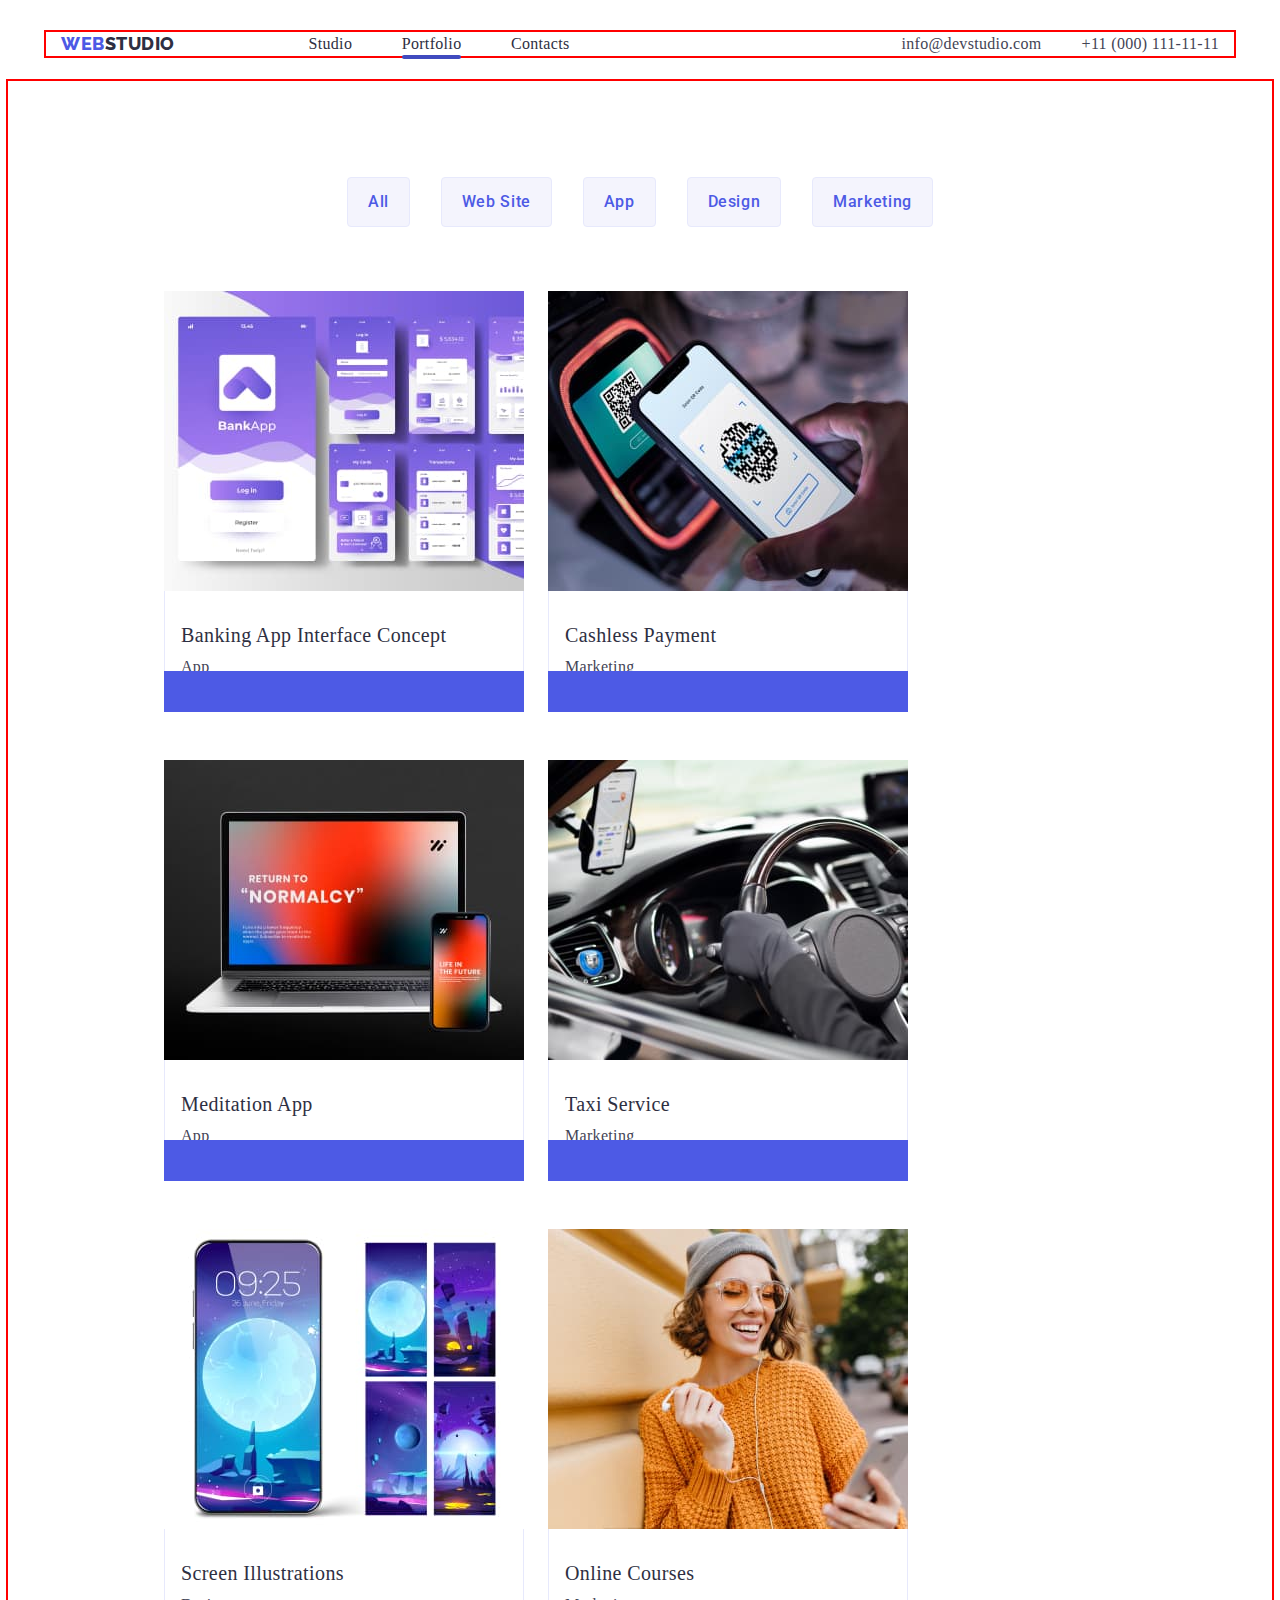
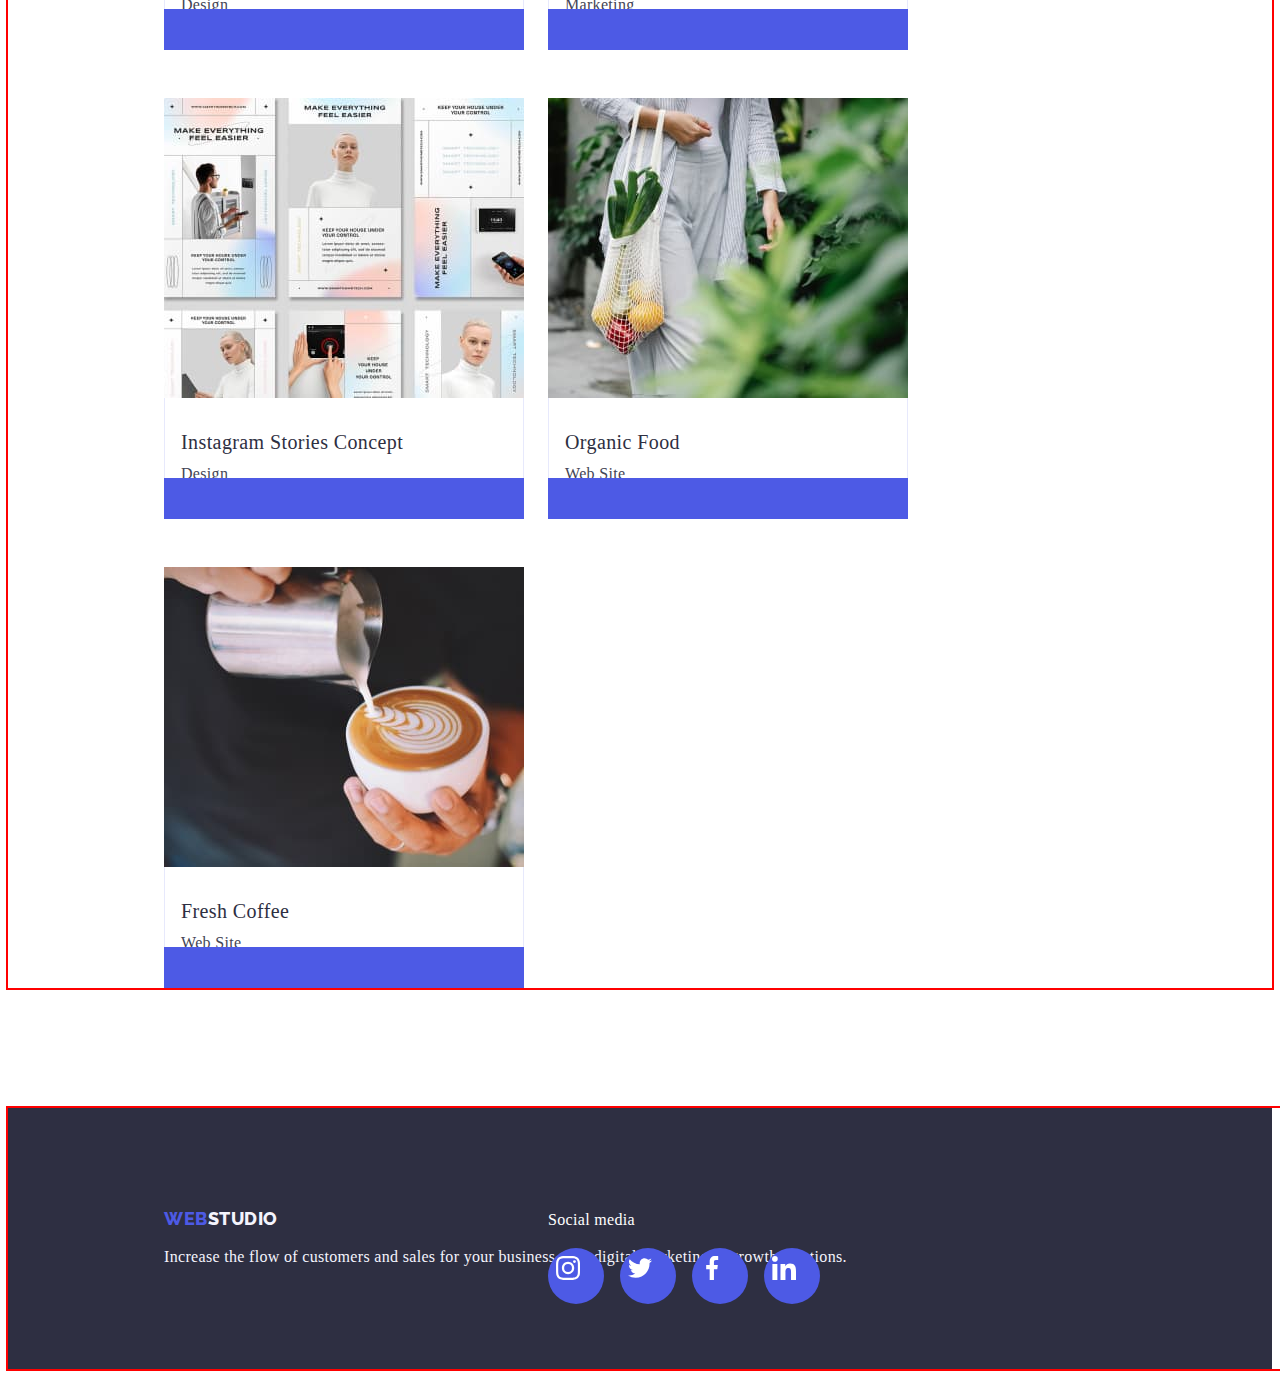
==== portfolio.html @ 7d109c3c "goit-markup-hw-04(1)" ====
<!DOCTYPE html>
<html lang="en">

<head>
    <meta charset="UTF-8">
    <meta http-equiv="X-UA-Compatible" content="IE=edge">
    <meta name="viewport" content="width=device-width, initial-scale=1.0">
    <link rel="stylesheet" href="https://cdnjs.cloudflare.com/ajax/libs/modern-normalize/2.0.0/modern-normalize.min.css"
        integrity="sha512-4xo8blKMVCiXpTaLzQSLSw3KFOVPWhm/TRtuPVc4WG6kUgjH6J03IBuG7JZPkcWMxJ5huwaBpOpnwYElP/m6wg=="
        crossorigin="anonymous" referrerpolicy="no-referrer" />
    <link rel="stylesheet" href="./css/styles.css">
    <link rel="preconnect" href="https://fonts.googleapis.com">
    <link rel="preconnect" href="https://fonts.gstatic.com" crossorigin>
    <link href="https://fonts.googleapis.com/css2?family=Raleway:wght@800&family=Roboto:wght@400;500;700&display=swap"
        rel="stylesheet">
    <title>WebStudio</title>
</head>

<body>
    <header class="header">
        <div class="container header-container">
            <nav class="header-navigation">
                <a href="./index.html" class="header-logo link">Web<span class="studio">Studio</span>
                </a>
                <ul class="header-list list">
                    <li><a href="./index.html" class="header-item link">Studio</a></li>
                    <li><a href="./portfolio.html" class="header-item link current">Portfolio</a></li>
                    <li><a href="" class="header-item link">Contacts</a></li>
                </ul>
            </nav>
            <address class="address">
                <ul class="address-list list">
                    <li><a href="mailto:info@devstudio.com" class="address-item link">info@devstudio.com</a></li>
                    <li><a href="tel:+110001111111" class="address-item link">+11 (000) 111-11-11</a> </li>
                </ul>
            </address>
        </div>

    </header>
    <main>
        <section class="menu">
            <div class="container">
                <h1 class="visually-hidden">Menu</h1>
                <ul class="menu-navigation-list  list">
                    <li class="menu-navigation-item"><button type="button" class="menu-navigation-btn">All</button></li>
                    <li class="menu-navigation-item"><button type="button" class="menu-navigation-btn">Web Site</button>
                    </li>
                    <li class="menu-navigation-item"><button type="button" class="menu-navigation-btn">App</button></li>
                    <li class="menu-navigation-item"><button type="button" class="menu-navigation-btn">Design</button>
                    </li>
                    <li class="menu-navigation-item"><button type="button"
                            class="menu-navigation-btn">Marketing</button>
                    </li>
                </ul>

                <ul class="menu-list list">
                    <li class="menu-item link"><a href="" class="link">

                            <img src="./images/img-5.jpg" alt="program-tabs" width="360">

                            <div class="menu-item-container">
                                <h2 class="menu-item-title">Banking App Interface Concept</h2>
                                <p class="menu-item-paragraph">App</p>
                                <div class="menu-cover-block">
                                    <p class="menu-cover-paragraph">Lorem ipsum dolor, sit amet consectetur adipisicing
                                        elit.
                                        Similique mollitia veniam
                                        recusandae ab voluptate sint distinctio hic vitae ipsum magni.</p>
                                </div>
                            </div>

                        </a>

                    </li>
                    <li class="menu-item link">
                        <a href="" class="link">
                            <img src="./images/img-6.jpg" alt="phone-reads-qr-code" width="360">
                            <div class="menu-item-container">
                                <h2 class="menu-item-title">Cashless Payment</h2>
                                <p class="menu-item-paragraph">Marketing</p>
                            </div>
                        </a>
                        <div class="menu-cover-block">
                            <p class="menu-cover-paragraph">14 Stylish and User-Friendly App Design Concepts · Task
                                Manager App · Calorie Tracker App · Exotic Fruit Ecommerce App ·
                                Cloud Storage App</p>
                        </div>
                    </li>
                    <li class="menu-item link"><a href="" class="link">
                            <img src="./images/img-7.jpg" alt="laptop-and-phone" width="360">
                            <div class="menu-item-container">
                                <h2 class="menu-item-title">Meditation App</h2>
                                <p class="menu-item-paragraph">App</p>
                            </div>
                        </a>
                        <div class="menu-cover-block">
                            <p class="menu-cover-paragraph">Lorem ipsum dolor, sit amet consectetur adipisicing elit.
                                Similique mollitia veniam
                                recusandae ab voluptate sint distinctio hic vitae ipsum magni.</p>
                        </div>
                    </li>
                    <li class="menu-item link"><a href="" class="link">
                            <img src="./images/img-8.jpg" alt="phone-in-car" width="360">
                            <div class="menu-item-container">
                                <h2 class="menu-item-title">Taxi Service</h2>
                                <p class="menu-item-paragraph">Marketing</p>
                            </div>
                        </a>
                        <div class="menu-cover-block">
                            <p class="menu-cover-paragraph">Lorem ipsum dolor, sit amet consectetur adipisicing elit.
                                Similique mollitia veniam
                                recusandae ab voluptate sint distinctio hic vitae ipsum magni.</p>
                        </div>
                    </li>
                    <li class="menu-item link"><a href="" class="link">
                            <img src="./images/img-9.jpg" alt="phone-screens" width="360">
                            <div class="menu-item-container">
                                <h2 class="menu-item-title">Screen Illustrations</h2>
                                <p class="menu-item-paragraph">Design</p>
                            </div>
                        </a>
                        <div class="menu-cover-block">
                            <p class="menu-cover-paragraph">Lorem ipsum dolor, sit amet consectetur adipisicing elit.
                                Similique mollitia veniam
                                recusandae ab voluptate sint distinctio hic vitae ipsum magni.</p>
                        </div>
                    </li>
                    <li class="menu-item link"><a href="" class="link">
                            <div class="menu-item-overflow">
                                <img src="./images/img-10.jpg" alt="girl-with-phone" width="360">
                                <div class="menu-cover-block">
                                    <p class="menu-cover-paragraph">Lorem ipsum dolor, sit amet consectetur adipisicing
                                        elit.
                                        Similique mollitia veniam
                                        recusandae ab voluptate sint distinctio hic vitae ipsum magni.</p>
                                </div>
                            </div>
                            <div class="menu-item-container">
                                <h2 class="menu-item-title">Online Courses</h2>
                                <p class="menu-item-paragraph">Marketing</p>
                            </div>
                        </a>

                    </li>
                    <li class="menu-item link"><a href="" class="link">
                            <img src="./images/img-11.jpg" alt="instruction-make-everything-feel-easier" width="360">
                            <div class="menu-item-container">
                                <h2 class="menu-item-title">Instagram Stories Concept</h2>
                                <p class="menu-item-paragraph">Design</p>
                            </div>
                        </a>
                        <div class="menu-cover-block">
                            <p class="menu-cover-paragraph">Lorem ipsum dolor, sit amet consectetur adipisicing elit.
                                Similique mollitia veniam
                                recusandae ab voluptate sint distinctio hic vitae ipsum magni.</p>
                        </div>
                    </li>
                    <li class="menu-item link"><a href="" class="link">
                            <img src="./images/img-12.jpg" alt="girl-carries-fruit-and-vegetables-in-a-bag" width="360">
                            <div class="menu-item-container">
                                <h2 class="menu-item-title">Organic Food</h2>
                                <p class="menu-item-paragraph">Web Site</p>
                            </div>
                        </a>
                        <div class="menu-cover-block">
                            <p class="menu-cover-paragraph">Lorem ipsum dolor, sit amet consectetur adipisicing elit.
                                Similique mollitia veniam
                                recusandae ab voluptate sint distinctio hic vitae ipsum magni.</p>
                        </div>
                    </li>
                    <li class="menu-item link"><a href="" class="link">
                            <img src="./images/img-13.jpg" alt="cooffy-with-latte-art" width="360">
                            <div class="menu-item-container">
                                <h2 class="menu-item-title">Fresh Coffee</h2>
                                <p class="menu-item-paragraph">Web Site</p>
                            </div>
                        </a>
                        <div class="menu-cover-block">
                            <p class="menu-cover-paragraph">Lorem ipsum dolor, sit amet consectetur adipisicing elit.
                                Similique mollitia veniam
                                recusandae ab voluptate sint distinctio hic vitae ipsum magni.</p>
                        </div>
                    </li>
                </ul>
            </div>
        </section>
    </main>
    <footer class="footer">
        <div class="container footer-container">
            <a href="./index.html" class="footer-logo link">Web<span class="studio">Studio</span></a>
            <p class=" footer-paragraph">Increase the flow of customers and sales for your business with digital
                marketing & growth solutions.</p>
            <div class="footer-item-container">
                <h3 class="social-media-title">Social media</h3>
                <ul class="footer-icon-container">
                    <li class="footer-soc-icon"><svg width="24" height="24">
                            <use href="./images/icons.svg#icon-instagram-1"></use>
                        </svg></li>
                    <li class="footer-soc-icon"><svg width="24" height="24">
                            <use href="./images/icons.svg#icon-twitter-1"></use>
                        </svg></li>
                    <li class="footer-soc-icon"><svg width="24" height="24">
                            <use href="./images/icons.svg#icon-facebook-1"></use>
                        </svg></li>
                    <li class="footer-soc-icon"><svg width="24" height="24">
                            <use href="./images/icons.svg#icon-linkedin-1"></use>
                        </svg>
                    <li>
                </ul>
            </div>
        </div>

    </footer>
</body>

</html>
---- css/styles.css ----
:root {
    --logo-web-color: #4D5AE5;
}

:root {
    --title-color: #2E2F42;
}

:root {
    --paragraph-color: #434455;
}

:root {
    --btn-color: #e7e9fc;
}

:root {
    --transition: 250ms cubic-bezier(0.4, 0, 0.2, 1);
}

- body {
    font-family: 'Roboto', sans-serif;
    font-size: 16px;
    background-color: #FFFFFF;
    color: var(--paragraph-color);
}

p,
h1,
h2,
h3,
h4,
h5,
h6 {
    margin-top: 0;
    margin-bottom: 0;
}

ul {
    list-style-type: none;
    margin-top: 0;
    margin-bottom: 0;
    padding-left: 0;
}

a {
    text-decoration: none;
}

img {
    display: block;
}

.container {
    width: 100%;
    max-width: 1440px;
    margin: 0 auto;
    outline: 2px solid red;
}

.header {
    padding-top: 24px;
    padding-bottom: 24px;
    border-bottom: 1px solid #e7e9fc
}

.header-container {
    display: flex;
    align-items: center;
    padding: 0 156px;
    width: 1158px;
    padding: 0 15px 0 15px;
}

.header-navigation {
    display: flex;
    align-items: center;
    flex-grow: 1;
    justify-content: space-between;
}

.header-logo {
    font-family: "Raleway", sans-serif;
    font-style: normal;
    font-weight: 800;
    font-size: 18px;
    line-height: 1.17;
    letter-spacing: 0.03em;
    color: var(--logo-web-color);
    text-transform: uppercase;
    margin-right: 76px
}

.link {
    text-decoration: none
}

.header-logo .studio {
    color: var(--title-color);
}

.header-list {
    display: flex;
    align-items: center;
    width: 100%;
    max-width: 261px;
    justify-content: space-between;
    gap: 40px;
    margin-right: 332px;
}

.list {
    list-style: none
}

.header-item {
    font-weight: 500;
    font-size: 16px;
    line-height: 1.5;
    letter-spacing: 0.02em;
    color: var(--title-color);
    padding: 24px 0;
}

.header-item:hover,
.header-item:focus {
    color: #404bbf;
    transition: color var(-transition);
}

.current {
    position: relative;
}

.current::after {
    content: '';
    position: absolute;
    left: 0;
    top: 44px;
    width: 100%;
    height: 4px;
    border-radius: 2px;
    background-color: #404BBF;
}

.address {}

.address-list {
    font-style: normal;
    display: flex;
    align-items: center;
    justify-content: space-between;
    gap: 40px;
}

.address-item {
    font-size: 16px;
    line-height: 1.5;
    letter-spacing: 0.02em;
    color: var(--paragraph-color);
}

.address-item:hover,
.address-item:focus {
    color: #404bbf;
}

.hero {
    background: var(--title-color);
    height: 600px;
}

.hero-container {
    display: flex;
    flex-direction: column;
    justify-content: center;
    gap: 48px;
    background-image: linear-gradient(180deg, rgba(46, 47, 66, 0.6) 0%, rgba(46, 47, 66, 0.6) 100%), url(../images/people-office\ 1.jpg);
    padding: 188px 0;
    background-repeat: no-repeat;
    background-position: center;
    background-size: cover;

}

.hero-title {
    font-weight: 700;
    font-size: 56px;
    line-height: 1.07;
    text-align: center;
    letter-spacing: 0.02em;
    color: #FFFFFF;
    max-width: 496px;
    margin: 0 auto;
}

.hero-btn {
    font-family: "Roboto", sans-serif;
    font-weight: 500;
    font-size: 16px;
    line-height: 1.5;
    letter-spacing: 0.04em;
    color: #FFFFFF;
    background: #4D5AE5;
    cursor: pointer;
    width: 100%;
    height: 100px;
    max-width: 169px;
    max-height: 56px;
    margin: 0 auto;
    border-radius: 4px;
    display: block;
    min-width: 169px;
    border: none;
}

.hero-btn:hover,
.hero-btn:focus {
    background-color: #404BBF;
    transition: background-color var(-transition);
}

.qualities {
    padding: 120px 0 120px 0;
}

.visually-hidden {
    position: absolute;
    width: 1px;
    height: 1px;
    margin: -1px;
    border: 0;
    padding: 0;

    white-space: nowrap;
    clip-path: inset(100%);
    clip: rect(0 0 0 0);
    overflow: hidden;
}

.qualities-list {
    display: flex;
    gap: 24px;
    margin: 0 156px;
    width: 100%;
    max-width: 1128px;
}

.qualities-item {
    width: calc ((100% - 96px) / 3);
    position: relative;
}

.icon-container {
    background-color: #F4F4FD;
    border-radius: 4px;
    height: 112px;
}

.qualities-item-icon {
    position: absolute;
    top: 24px;
    left: 100px;
}

.qualities-item-title {
    font-weight: 500;
    font-size: 20px;
    line-height: 1.2;
    letter-spacing: 0.02em;
    color: var(--title-color);
    margin-bottom: 8px;
}

.qualities-item-paragraph {
    font-size: 16px;
    line-height: 1.5;
    letter-spacing: 0.02em;
    color: var(--paragraph-color);
}

.actions {
    padding-bottom: 120px;
}

.action-container {
    padding: 0px 156px;
}

.actions-title {
    font-weight: 700;
    font-size: 36px;
    line-height: 1.11;
    text-align: center;
    letter-spacing: 0.02em;
    text-transform: capitalize;
    color: var(--title-color);
    margin-bottom: 72px;
}

.actions-list {
    display: flex;
    gap: 24px;
}

.actions-item {
    width: calc ((100% - 48px) / 3);
}

.team {
    background: #F4F4FD;
}

.team-title {
    font-weight: 700;
    font-size: 36px;
    line-height: 1.11;
    text-align: center;
    letter-spacing: 0.02em;
    text-transform: capitalize;
    color: var(--title-color);
    padding-top: 120px;
    margin-bottom: 72px;
}

.team-list {
    display: flex;
    gap: 24px;
    margin: 0 156px;
}

.team-item {
    width: calc ((100% - 72px) / 4);
    border-radius: 0px 0px 4px 4px;
    padding-bottom: 120px;
    box-shadow: 0px 1px 6px rgba(46, 47, 66, 0.08), 0px 1px 1px rgba(46, 47, 66, 0.16), 0px 2px 1px rgba(46, 47, 66, 0.08);
}

.team-item-container {
    display: flex;
    flex-direction: column;
    justify-content: center;
    padding: 32px 16px;
    gap: 8px;
    background-color: #FFFFFF;
}

.team-item-title {
    font-weight: 500;
    font-size: 20px;
    line-height: 1.2;
    text-align: center;
    letter-spacing: 0.02em;
    color: var(--title-color);
}

.team-item-paragraph {
    font-size: 16px;
    line-height: 1.5;
    text-align: center;
    letter-spacing: 0.02em;
    color: var(--paragraph-color);
}

.soc-icon-container {
    display: flex;
    justify-content: center;
    gap: 24px;
    fill: #FFFFFF;
}

.soc-icon {
    width: 40px;
    height: 40px;
    padding: 12px 12px;
    border-radius: 50%;
    background-color: #4D5AE5;
}

.customers {}

.customers-container {
    max-width: 1128px;
    width: 100%;
    padding: 120px 0;
}

.customers-title {
    font-style: normal;
    font-weight: 700;
    font-size: 36px;
    line-height: 1.11;
    text-align: center;
    letter-spacing: 0.02em;
    text-transform: capitalize;
    color: var(--title-color);
    padding-bottom: 72px;
}

.customers-list {
    display: flex;
    gap: 24px;
}

.customers-item {
    width: calc ((100% - 120 px) / 6);
}

.customers-list-link {
    width: 168px;
    height: 88px;
    border: 1px solid #8E8F99;
    display: flex;
    align-items: center;
    justify-content: center;
    fill: #8E8F99;

}

.footer {
    background: #2E2F42;
}

.footer-container {
    padding: 100px 1020px 100px 156px;
    position: relative;
}

.footer-logo {
    font-family: "Raleway", sans-serif;
    font-weight: 800;
    font-size: 18px;
    line-height: 1.17;
    letter-spacing: 0.03em;
    text-transform: uppercase;
    color: var(--logo-web-color);
    display: inline-block;
    margin-bottom: 16px;
}

.footer-logo .studio {
    color: #F4F4FD;
}

.footer-paragraph {
    font-size: 16px;
    line-height: 1.5;
    letter-spacing: 0.02em;
    color: #F4F4FD;
}

.footer-item-container {
    position: absolute;
    top: 100px;
    left: 540px;
    display: flex;
    flex-direction: column;
    justify-content: center;
}

.social-media-title {
    font-weight: 500;
    font-size: 16px;
    line-height: 1.5;
    text-align: left;
    letter-spacing: 0.02em;
    color: #FFFFFF;
    padding-bottom: 16px;
}


.footer-icon-container {

    display: flex;
    justify-content: center;
    gap: 16px;
    fill: #FFFFFF;
}

.footer-soc-icon {
    width: 40px;
    height: 40px;
    padding: 8px;
    border-radius: 50%;
    background-color: #4D5AE5;
}

.menu {}

.menu-navigation-list {
    padding-top: 96px;
    display: flex;
    gap: 24px;
    max-width: 586px;
    margin: 0 auto;
    margin-bottom: 40px;
    justify-content: space-between;
}

.menu-navigation-item {
    width: calc ((100% - 120px) / 4);
}

.menu-navigation-btn {
    font-family: "Roboto", sans-serif;
    font-weight: 500;
    font-size: 16px;
    line-height: 1.5;
    text-align: center;
    letter-spacing: 0.04em;
    color: #4D5AE5;
    background: #F4F4FD;
    cursor: pointer;
    padding: 12px 20px;
    border: 1px solid var(--btn-color);
    border-radius: 4px;
}

.menu-navigation-btn:hover,
.menu-navigation-btn:focus {
    color: #FFFFFF;
    background: #404BBF;
    border: 1px solid transparent;
    transition: color var(--transition), background-color var(--transition);
}

.menu-list {
    display: flex;
    flex-wrap: wrap;
    gap: 24px;
    margin: 0 156px 120px;
    row-gap: 48px;
    padding-top: 24px;
}

.menu-item {
    width: calc ((100% - 48px) / 3);
    position: relative;
    overflow: hidden;
}


.menu-item:hover .menu-cover-block {
    transform: translate(0);
    transition: transform var(--transition);
}

.menu-item-container {
    display: flex;
    flex-direction: column;
    justify-content: center;
    padding: 32px 16px;
    border: 1px solid #e7e9fc;
    border-top: none;
}

.menu-item-title {
    font-weight: 500;
    font-size: 20px;
    line-height: 1.2;
    letter-spacing: 0.02em;
    color: var(--title-color);
    margin-bottom: 8px;
}

.menu-item-paragraph {
    font-weight: 400;
    font-size: 16px;
    line-height: 1.5;
    letter-spacing: 0.02em;
    color: var(--paragraph-color);
}

.menu-cover-block {
    position: absolute;
    top: 0;
    left: 0;
    transform: translateY(100%);
}

.menu-cover-paragraph {
    font-style: normal;
    font-weight: 400;
    font-size: 16px;
    line-height: 1.5;
    letter-spacing: 0.02em;
    color: #F4F4FD;
    background-color: #4D5AE5;
    padding: 40px 32px;
    height: 300px;
}

.backdrop {
    position: fixed;
    top: 0;
    z-index: 2;
    width: 100%;
    height: 100%;
    background-color: rgba(46, 47, 66, 0.6);
    transition: visibility var(--transition), opasity var(--transition);
}

.modal {
    width: 408px;
    height: 584px;
    background-color: #FCFCFC;
    border-radius: 4px;
    position: absolute;
    top: 50%;
    left: 50%;
    transform: translate(-50%, -50%);
}

.modal-btn {
    position: absolute;
    top: 32px;
    right: 32px;
    color: #2E2F42;
    background-color: #E7E9FC;
    border-radius: 50%;
    cursor: pointer;
}

.is-hidden {
    visibility: hidden;
    opacity: 0;
    pointer-events: none;
}
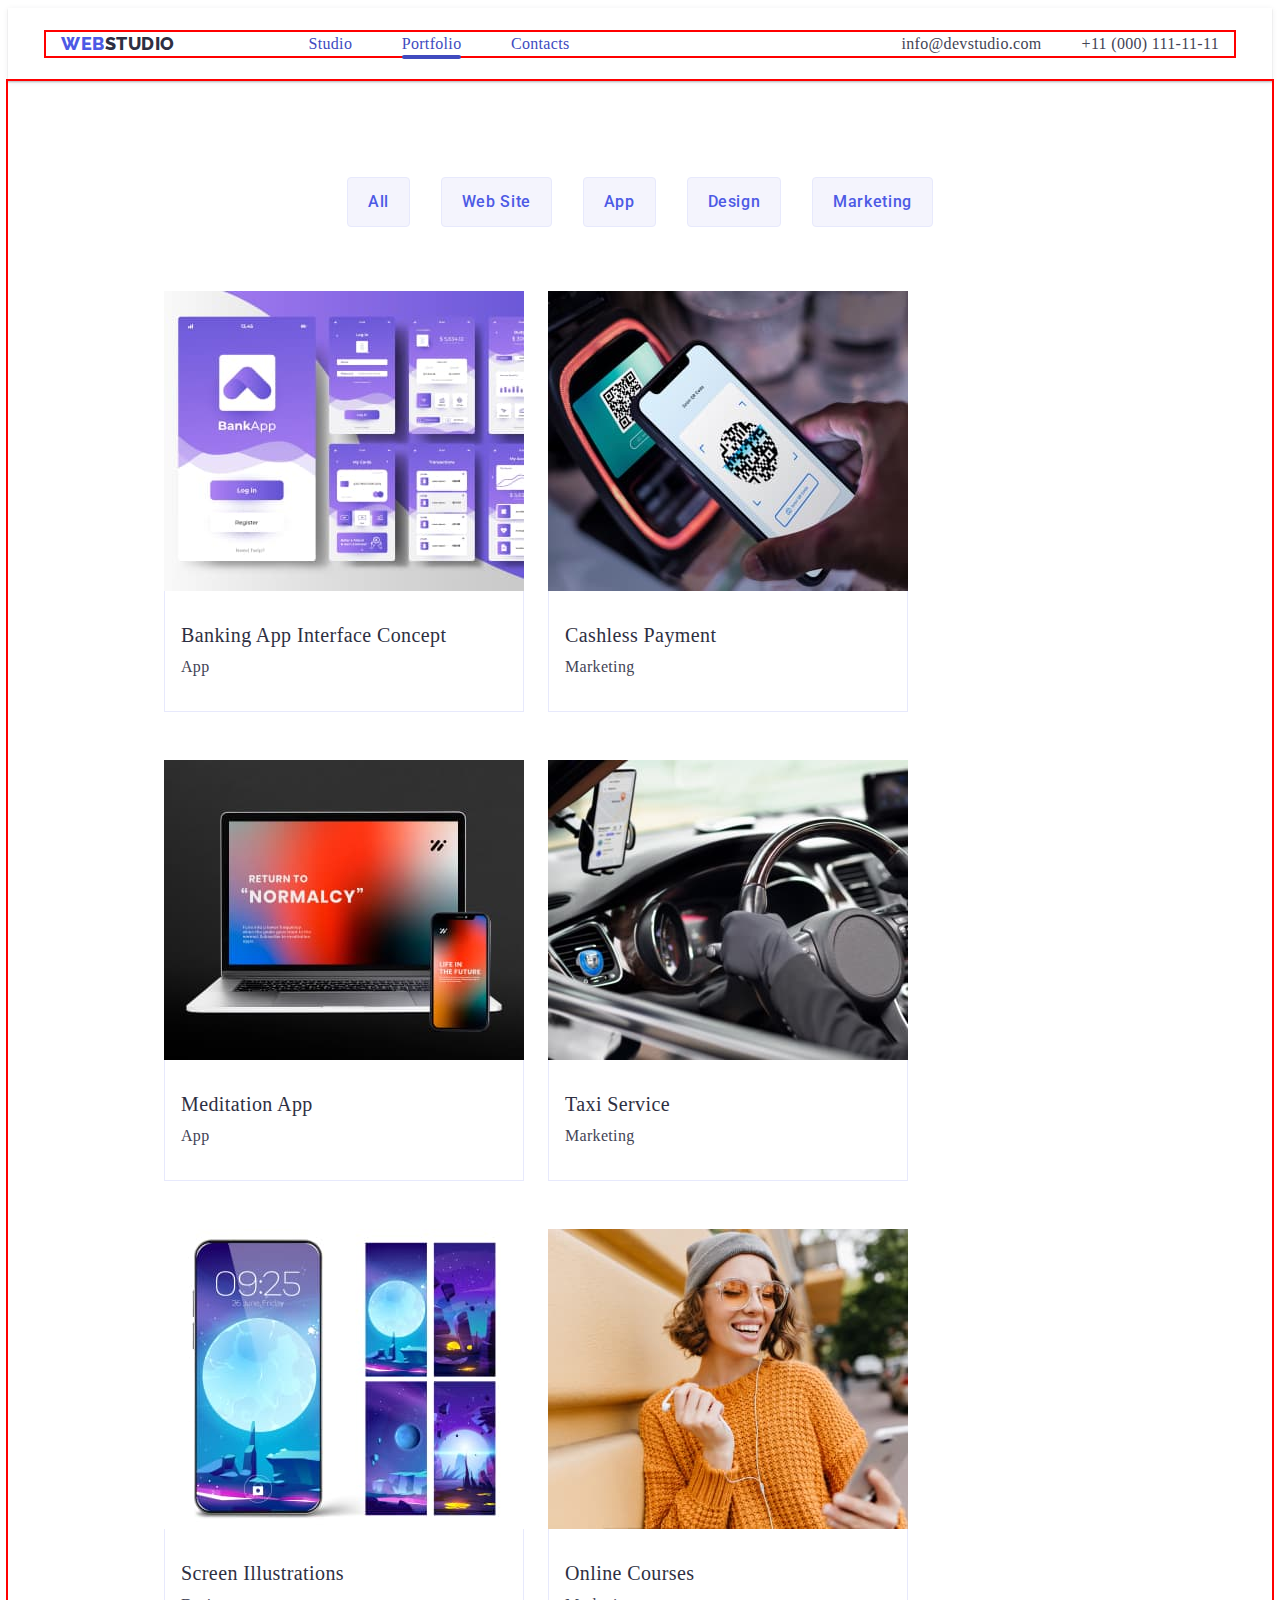
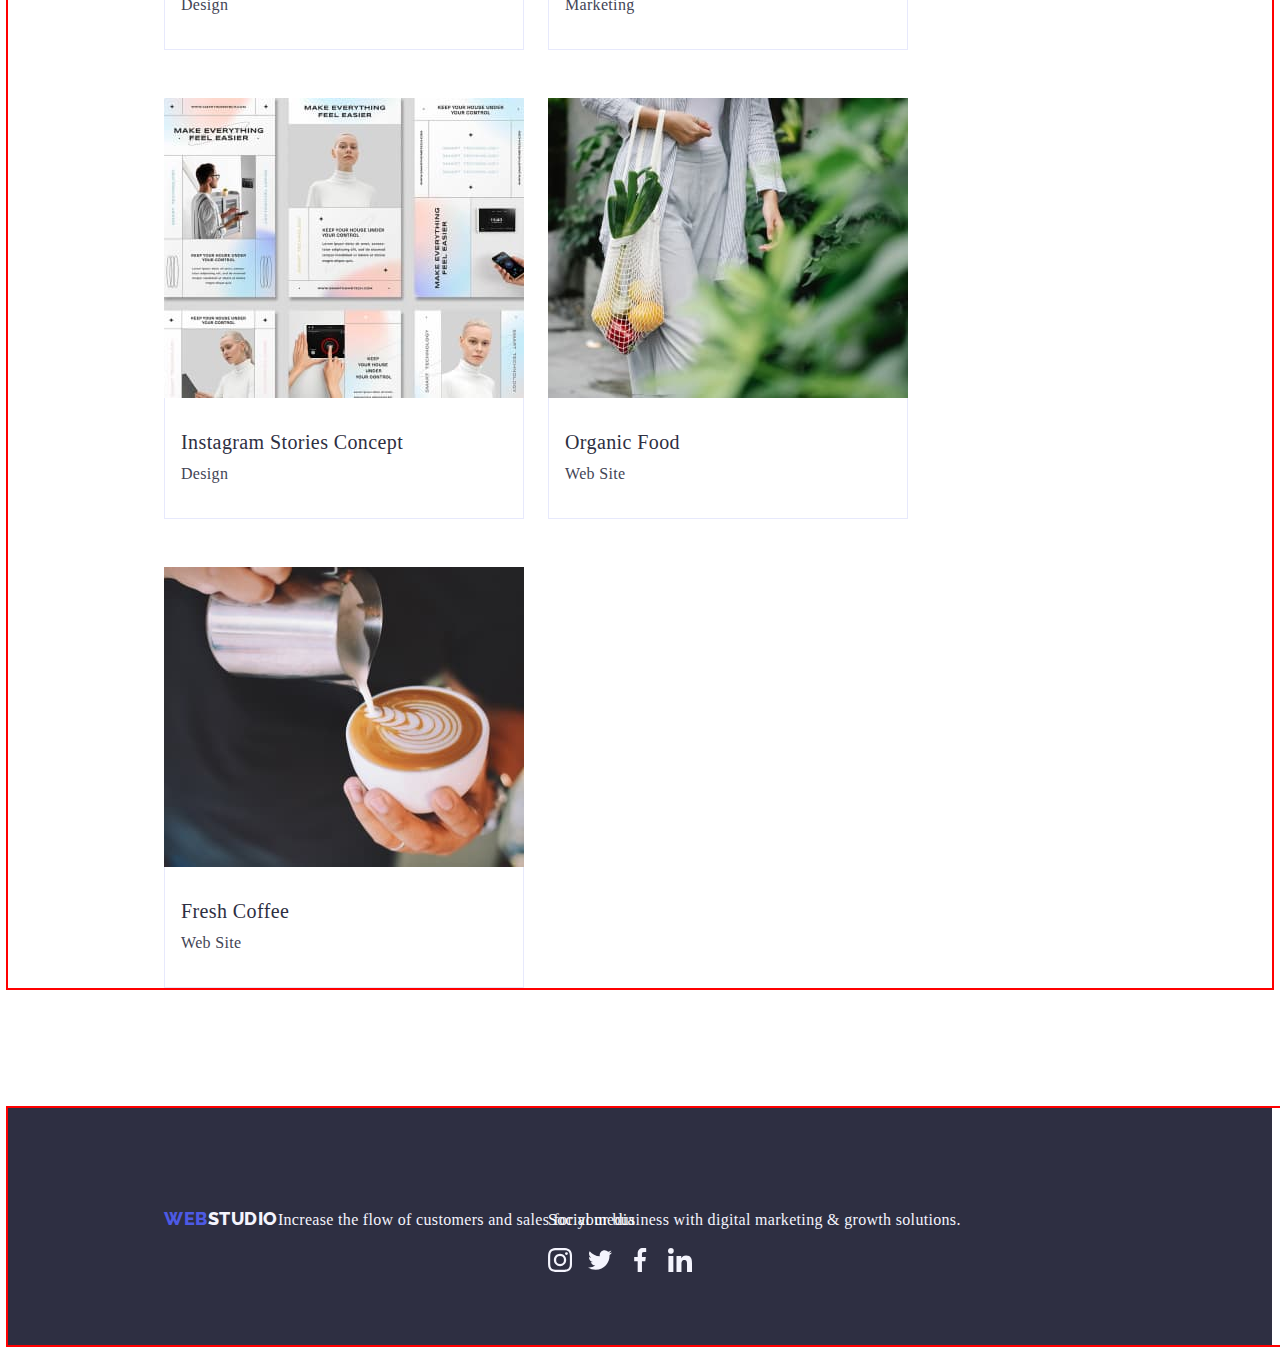
==== commit 9e6a4f29: "goit-markup-hw-04(2)" ====
--- a/portfolio.html
+++ b/portfolio.html
@@ -54,85 +54,94 @@
                 </ul>
 
                 <ul class="menu-list list">
-                    <li class="menu-item link"><a href="" class="link">
-
-                            <img src="./images/img-5.jpg" alt="program-tabs" width="360">
-
+                    <li class="menu-item"><a href="" class="menu-item-link link">
+
+
+                            <div class="menu-cover-block">
+                                <img class="menu-list-image" src="./images/img-5.jpg" alt="program-tabs" width="360">
+                                <p class="menu-cover-paragraph">14 Stylish and User-Friendly App Design Concepts · Task
+                                    Manager App · Calorie Tracker App · Exotic Fruit Ecommerce App ·
+                                    Cloud Storage App</p>
+                            </div>
                             <div class="menu-item-container">
                                 <h2 class="menu-item-title">Banking App Interface Concept</h2>
                                 <p class="menu-item-paragraph">App</p>
-                                <div class="menu-cover-block">
-                                    <p class="menu-cover-paragraph">Lorem ipsum dolor, sit amet consectetur adipisicing
-                                        elit.
-                                        Similique mollitia veniam
-                                        recusandae ab voluptate sint distinctio hic vitae ipsum magni.</p>
-                                </div>
+
                             </div>
 
                         </a>
 
                     </li>
                     <li class="menu-item link">
-                        <a href="" class="link">
-                            <img src="./images/img-6.jpg" alt="phone-reads-qr-code" width="360">
+                        <a href="" class="menu-item-link link">
+
+                            <div class="menu-cover-block">
+                                <img src="./images/img-6.jpg" alt="phone-reads-qr-code" width="360">
+                                <p class="menu-cover-paragraph">14 Stylish and User-Friendly App Design Concepts · Task
+                                    Manager App · Calorie Tracker App · Exotic Fruit Ecommerce App ·
+                                    Cloud Storage App</p>
+                            </div>
                             <div class="menu-item-container">
                                 <h2 class="menu-item-title">Cashless Payment</h2>
                                 <p class="menu-item-paragraph">Marketing</p>
                             </div>
                         </a>
-                        <div class="menu-cover-block">
-                            <p class="menu-cover-paragraph">14 Stylish and User-Friendly App Design Concepts · Task
-                                Manager App · Calorie Tracker App · Exotic Fruit Ecommerce App ·
-                                Cloud Storage App</p>
-                        </div>
-                    </li>
-                    <li class="menu-item link"><a href="" class="link">
-                            <img src="./images/img-7.jpg" alt="laptop-and-phone" width="360">
+
+                    </li>
+                    <li class="menu-item"><a href="" class="menu-item-link link">
+
+                            <div class="menu-cover-block">
+                                <img class="menu-list-image" src="./images/img-7.jpg" alt="laptop-and-phone"
+                                    width="360">
+                                <p class="menu-cover-paragraph">14 Stylish and User-Friendly App Design Concepts · Task
+                                    Manager App · Calorie Tracker App · Exotic Fruit Ecommerce App ·
+                                    Cloud Storage App</p>
+                            </div>
                             <div class="menu-item-container">
                                 <h2 class="menu-item-title">Meditation App</h2>
                                 <p class="menu-item-paragraph">App</p>
                             </div>
                         </a>
-                        <div class="menu-cover-block">
-                            <p class="menu-cover-paragraph">Lorem ipsum dolor, sit amet consectetur adipisicing elit.
-                                Similique mollitia veniam
-                                recusandae ab voluptate sint distinctio hic vitae ipsum magni.</p>
-                        </div>
-                    </li>
-                    <li class="menu-item link"><a href="" class="link">
-                            <img src="./images/img-8.jpg" alt="phone-in-car" width="360">
+
+                    </li>
+                    <li class="menu-item"><a href="" class="menu-item-link link">
+
+                            <div class="menu-cover-block">
+                                <img class="menu-list-image" src="./images/img-8.jpg" alt="phone-in-car" width="360">
+                                <p class="menu-cover-paragraph">14 Stylish and User-Friendly App Design Concepts · Task
+                                    Manager App · Calorie Tracker App · Exotic Fruit Ecommerce App ·
+                                    Cloud Storage App</p>
+                            </div>
                             <div class="menu-item-container">
                                 <h2 class="menu-item-title">Taxi Service</h2>
                                 <p class="menu-item-paragraph">Marketing</p>
                             </div>
                         </a>
-                        <div class="menu-cover-block">
-                            <p class="menu-cover-paragraph">Lorem ipsum dolor, sit amet consectetur adipisicing elit.
-                                Similique mollitia veniam
-                                recusandae ab voluptate sint distinctio hic vitae ipsum magni.</p>
-                        </div>
-                    </li>
-                    <li class="menu-item link"><a href="" class="link">
-                            <img src="./images/img-9.jpg" alt="phone-screens" width="360">
+
+                    </li>
+                    <li class="menu-item"><a href="" class="menu-item-link link">
+
+                            <div class="menu-cover-block">
+                                <img class="menu-list-image" src="./images/img-9.jpg" alt="phone-screens" width="360">
+                                <p class="menu-cover-paragraph">14 Stylish and User-Friendly App Design Concepts · Task
+                                    Manager App · Calorie Tracker App · Exotic Fruit Ecommerce App ·
+                                    Cloud Storage App</p>
+                            </div>
                             <div class="menu-item-container">
                                 <h2 class="menu-item-title">Screen Illustrations</h2>
                                 <p class="menu-item-paragraph">Design</p>
                             </div>
                         </a>
-                        <div class="menu-cover-block">
-                            <p class="menu-cover-paragraph">Lorem ipsum dolor, sit amet consectetur adipisicing elit.
-                                Similique mollitia veniam
-                                recusandae ab voluptate sint distinctio hic vitae ipsum magni.</p>
-                        </div>
-                    </li>
-                    <li class="menu-item link"><a href="" class="link">
+
+                    </li>
+                    <li class="menu-item"><a href="" class="menu-item-link link">
                             <div class="menu-item-overflow">
-                                <img src="./images/img-10.jpg" alt="girl-with-phone" width="360">
+                                <img class="menu-list-image" src="./images/img-10.jpg" alt="girl-with-phone"
+                                    width="360">
                                 <div class="menu-cover-block">
-                                    <p class="menu-cover-paragraph">Lorem ipsum dolor, sit amet consectetur adipisicing
-                                        elit.
-                                        Similique mollitia veniam
-                                        recusandae ab voluptate sint distinctio hic vitae ipsum magni.</p>
+                                    <p class="menu-cover-paragraph">14 Stylish and User-Friendly App Design Concepts ·
+                                        Task Manager App · Calorie Tracker App · Exotic Fruit Ecommerce App ·
+                                        Cloud Storage App</p>
                                 </div>
                             </div>
                             <div class="menu-item-container">
@@ -142,44 +151,50 @@
                         </a>
 
                     </li>
-                    <li class="menu-item link"><a href="" class="link">
-                            <img src="./images/img-11.jpg" alt="instruction-make-everything-feel-easier" width="360">
+                    <li class="menu-item"><a href="" class="menu-item-link link">
+
+                            <div class="menu-cover-block">
+                                <img class="menu-list-image" src="./images/img-11.jpg"
+                                    alt="instruction-make-everything-feel-easier" width="360">
+                                <p class="menu-cover-paragraph">14 Stylish and User-Friendly App Design Concepts · Task
+                                    Manager App · Calorie Tracker App · Exotic Fruit Ecommerce App ·
+                                    Cloud Storage App</p>
+                            </div>
                             <div class="menu-item-container">
                                 <h2 class="menu-item-title">Instagram Stories Concept</h2>
                                 <p class="menu-item-paragraph">Design</p>
                             </div>
                         </a>
-                        <div class="menu-cover-block">
-                            <p class="menu-cover-paragraph">Lorem ipsum dolor, sit amet consectetur adipisicing elit.
-                                Similique mollitia veniam
-                                recusandae ab voluptate sint distinctio hic vitae ipsum magni.</p>
-                        </div>
-                    </li>
-                    <li class="menu-item link"><a href="" class="link">
-                            <img src="./images/img-12.jpg" alt="girl-carries-fruit-and-vegetables-in-a-bag" width="360">
+
+                    </li>
+                    <li class="menu-item"><a href="" class="menu-item-link link">
+                            <div class="menu-cover-block">
+                                <img class="menu-list-image" src="./images/img-12.jpg"
+                                    alt="girl-carries-fruit-and-vegetables-in-a-bag" width="360">
+                                <p class="menu-cover-paragraph">14 Stylish and User-Friendly App Design Concepts · Task
+                                    Manager App · Calorie Tracker App · Exotic Fruit Ecommerce App ·
+                                    Cloud Storage App</p>
+                            </div>
                             <div class="menu-item-container">
                                 <h2 class="menu-item-title">Organic Food</h2>
                                 <p class="menu-item-paragraph">Web Site</p>
                             </div>
                         </a>
-                        <div class="menu-cover-block">
-                            <p class="menu-cover-paragraph">Lorem ipsum dolor, sit amet consectetur adipisicing elit.
-                                Similique mollitia veniam
-                                recusandae ab voluptate sint distinctio hic vitae ipsum magni.</p>
-                        </div>
-                    </li>
-                    <li class="menu-item link"><a href="" class="link">
-                            <img src="./images/img-13.jpg" alt="cooffy-with-latte-art" width="360">
+                    </li>
+                    <li class="menu-item"><a href="" class="menu-item-link link">
+                            <div class="menu-cover-block">
+                                <img class="menu-list-image" src="./images/img-13.jpg" alt="cooffy-with-latte-art"
+                                    width="360">
+                                <p class="menu-cover-paragraph">14 Stylish and User-Friendly App Design Concepts · Task
+                                    Manager App · Calorie Tracker App · Exotic Fruit Ecommerce App ·
+                                    Cloud Storage App</p>
+                            </div>
+
                             <div class="menu-item-container">
                                 <h2 class="menu-item-title">Fresh Coffee</h2>
                                 <p class="menu-item-paragraph">Web Site</p>
                             </div>
                         </a>
-                        <div class="menu-cover-block">
-                            <p class="menu-cover-paragraph">Lorem ipsum dolor, sit amet consectetur adipisicing elit.
-                                Similique mollitia veniam
-                                recusandae ab voluptate sint distinctio hic vitae ipsum magni.</p>
-                        </div>
                     </li>
                 </ul>
             </div>
--- a/css/styles.css
+++ b/css/styles.css
@@ -4,6 +4,9 @@
 
 :root {
     --title-color: #2E2F42;
+    --link-color: #4d5ae5;
+    --link-customer-color: #8e8f99;
+    --icon-color: #f4f4fd;
 }
 
 :root {
@@ -18,7 +21,7 @@
     --transition: 250ms cubic-bezier(0.4, 0, 0.2, 1);
 }
 
-- body {
+.body {
     font-family: 'Roboto', sans-serif;
     font-size: 16px;
     background-color: #FFFFFF;
@@ -61,7 +64,8 @@
 .header {
     padding-top: 24px;
     padding-bottom: 24px;
-    border-bottom: 1px solid #e7e9fc
+    border-bottom: 1px solid #e7e9fc;
+    box-shadow: 0px 2px 1px rgba(46, 47, 66, 0.08), 0px 1px 1px rgba(46, 47, 66, 0.16), 0px 1px 6px rgba(46, 47, 66, 0.08);
 }
 
 .header-container {
@@ -92,7 +96,7 @@
 }
 
 .link {
-    text-decoration: none
+    text-decoration: none;
 }
 
 .header-logo .studio {
@@ -120,12 +124,13 @@
     letter-spacing: 0.02em;
     color: var(--title-color);
     padding: 24px 0;
+    color: #404bbf;
 }
 
 .header-item:hover,
 .header-item:focus {
     color: #404bbf;
-    transition: color var(-transition);
+    transition: color var(--transition);
 }
 
 .current {
@@ -141,6 +146,7 @@
     height: 4px;
     border-radius: 2px;
     background-color: #404BBF;
+    bottom: -1px;
 }
 
 .address {}
@@ -163,11 +169,12 @@
 .address-item:hover,
 .address-item:focus {
     color: #404bbf;
+    transition: color var(--transition);
 }
 
 .hero {
     background: var(--title-color);
-    height: 600px;
+
 }
 
 .hero-container {
@@ -175,12 +182,12 @@
     flex-direction: column;
     justify-content: center;
     gap: 48px;
-    background-image: linear-gradient(180deg, rgba(46, 47, 66, 0.6) 0%, rgba(46, 47, 66, 0.6) 100%), url(../images/people-office\ 1.jpg);
+    background-image: linear-gradient(rgba(46, 47, 66, 0.7), rgba(46, 47, 66, 0.7)), url(../images/people-office\ 1.jpg);
     padding: 188px 0;
+    background-size: cover;
+    max-width: 1440px;
     background-repeat: no-repeat;
     background-position: center;
-    background-size: cover;
-
 }
 
 .hero-title {
@@ -217,7 +224,7 @@
 .hero-btn:hover,
 .hero-btn:focus {
     background-color: #404BBF;
-    transition: background-color var(-transition);
+    transition: background-color var(--transition);
 }
 
 .qualities {
@@ -255,6 +262,10 @@
     background-color: #F4F4FD;
     border-radius: 4px;
     height: 112px;
+    display: flex;
+    align-items: center;
+    justify-content: center;
+    margin-bottom: 8px;
 }
 
 .qualities-item-icon {
@@ -340,9 +351,9 @@
     display: flex;
     flex-direction: column;
     justify-content: center;
-    padding: 32px 16px;
     gap: 8px;
     background-color: #FFFFFF;
+    padding: 32px 0
 }
 
 .team-item-title {
@@ -366,7 +377,7 @@
     display: flex;
     justify-content: center;
     gap: 24px;
-    fill: #FFFFFF;
+
 }
 
 .soc-icon {
@@ -375,9 +386,29 @@
     padding: 12px 12px;
     border-radius: 50%;
     background-color: #4D5AE5;
-}
-
-.customers {}
+
+}
+
+.soc-link {
+    width: 100%;
+    height: 100%;
+    background-color: var(--link-color);
+    border-radius: 50%;
+    display: flex;
+    align-items: center;
+    justify-content: center;
+    fill: #FFFFFF;
+}
+
+.soc-link:hover,
+.soc-link:focus {
+    background-color: #404bbf;
+    transition: background-color var(--transition);
+}
+
+.customers {
+    padding: 120px 0
+}
 
 .customers-container {
     max-width: 1128px;
@@ -394,7 +425,7 @@
     letter-spacing: 0.02em;
     text-transform: capitalize;
     color: var(--title-color);
-    padding-bottom: 72px;
+    margin-bottom: 72px;
 }
 
 .customers-list {
@@ -409,12 +440,23 @@
 .customers-list-link {
     width: 168px;
     height: 88px;
-    border: 1px solid #8E8F99;
-    display: flex;
-    align-items: center;
-    justify-content: center;
-    fill: #8E8F99;
-
+    border: 1px solid var(--link-customer-color);
+    display: flex;
+    align-items: center;
+    justify-content: center;
+    fill: var(--link-customer-color);
+    border-radius: 4px;
+    transition: border-color, color var(--transition)
+}
+
+.customers-list-link:hover,
+.customers-list-link:focus {
+    border-color: #404bbf;
+    color: #404bbf;
+}
+
+.customers-icon {
+    fill: currentColor;
 }
 
 .footer {
@@ -424,7 +466,16 @@
 .footer-container {
     padding: 100px 1020px 100px 156px;
     position: relative;
-}
+    display: flex;
+    align-items: baseline;
+
+}
+
+.footer-logo-container {
+    margin-right: 120px;
+}
+
+
 
 .footer-logo {
     font-family: "Raleway", sans-serif;
@@ -477,12 +528,30 @@
     fill: #FFFFFF;
 }
 
-.footer-soc-icon {
+.soc-icon {
     width: 40px;
     height: 40px;
     padding: 8px;
+    transition: background-color var(--transition);
+}
+
+.footer-soc-link {
+    width: 100%;
+    height: 100%;
+    background-color: var(--link-color);
     border-radius: 50%;
-    background-color: #4D5AE5;
+    display: flex;
+    align-items: center;
+    justify-content: center;
+}
+
+.footer-soc-link :hover,
+.footer-soc-link :focus {
+    background-color: #31d0aa;
+}
+
+.footer-soc-icon {
+    fill: var(--icon-color)
 }
 
 .menu {}
@@ -514,6 +583,10 @@
     padding: 12px 20px;
     border: 1px solid var(--btn-color);
     border-radius: 4px;
+    transition: color 250ms cubic-bezier(0.4, 0, 0.2, 1),
+        background-color 250ms cubic-bezier(0.4, 0, 0.2, 1),
+        border-color 250ms cubic-bezier(0.4, 0, 0.2, 1),
+        box-shadow 250ms cubic-bezier(0.4, 0, 0.2, 1);
 }
 
 .menu-navigation-btn:hover,
@@ -521,7 +594,8 @@
     color: #FFFFFF;
     background: #404BBF;
     border: 1px solid transparent;
-    transition: color var(--transition), background-color var(--transition);
+    transition: color 250ms cubic-bezier(0.4, 0, 0.2, 1), background-color 250ms cubic-bezier(0.4, 0, 0.2, 1);
+    box-shadow: 0px 3px 1px rgba(0, 0, 0, 0.1), 0px 2px 1px rgba(0, 0, 0, 0.08), 0px 2px 2px rgba(0, 0, 0, 0.12);
 }
 
 .menu-list {
@@ -535,14 +609,16 @@
 
 .menu-item {
     width: calc ((100% - 48px) / 3);
+    transition: box-shadow 250ms cubic-bezier(0.4, 0, 0.2, 1);
     position: relative;
     overflow: hidden;
+
 }
 
 
 .menu-item:hover .menu-cover-block {
     transform: translate(0);
-    transition: transform var(--transition);
+    transition: transform 250ms cubic-bezier(0.4, 0, 0.2, 1), ;
 }
 
 .menu-item-container {
@@ -552,6 +628,17 @@
     padding: 32px 16px;
     border: 1px solid #e7e9fc;
     border-top: none;
+}
+
+.menu-item-link {
+    display: block;
+
+}
+
+.menu-item-link :hover,
+.menu-item-link :focus {
+    box-shadow: 0px 1px 6px rgba(46, 47, 66, 0.08), 0px 1px 1px rgba(46, 47, 66, 0.16), 0px 2px 1px rgba(46, 47, 66, 0.08);
+    transform: translateY(0%);
 }
 
 .menu-item-title {
@@ -572,22 +659,25 @@
 }
 
 .menu-cover-block {
+    position: relative;
+    overflow: hidden;
+}
+
+.menu-cover-paragraph {
     position: absolute;
     top: 0;
-    left: 0;
-    transform: translateY(100%);
-}
-
-.menu-cover-paragraph {
     font-style: normal;
     font-weight: 400;
     font-size: 16px;
     line-height: 1.5;
     letter-spacing: 0.02em;
-    color: #F4F4FD;
+    color: var(--paragraph-color);
     background-color: #4D5AE5;
     padding: 40px 32px;
-    height: 300px;
+    height: 100%;
+    width: 100%;
+    transform: translateY(100%);
+    transition: transform 250ms cubic-bezier(0.4, 0, 0.2, 1);
 }
 
 .backdrop {
@@ -597,28 +687,52 @@
     width: 100%;
     height: 100%;
     background-color: rgba(46, 47, 66, 0.6);
-    transition: visibility var(--transition), opasity var(--transition);
+    transition: opacity 250ms cubic-bezier(0.4, 0, 0.2, 1), visibility 250ms cubic-bezier(0.4, 0, 0.2, 1);
 }
 
 .modal {
     width: 408px;
-    height: 584px;
-    background-color: #FCFCFC;
+    min-height: 584px;
+    background-color: rgba(46, 47, 66, 0.4);
     border-radius: 4px;
     position: absolute;
     top: 50%;
     left: 50%;
     transform: translate(-50%, -50%);
+    box-shadow: 0px 1px 1px rgba(0, 0, 0, 0.14), 0px 1px 3px rgba(0, 0, 0, 0.12), 0px 2px 1px rgba(0, 0, 0, 0.2);
+    transition: transform 250ms cubic-bezier(0.4, 0, 0.2, 1);
 }
 
 .modal-btn {
     position: absolute;
-    top: 32px;
-    right: 32px;
+    top: 24px;
+    right: 24px;
     color: #2E2F42;
     background-color: #E7E9FC;
+    border: 1px solid rgba(0, 0, 0, 0.1);
     border-radius: 50%;
     cursor: pointer;
+    height: 24px;
+    display: flex;
+    align-items: center;
+    justify-content: center;
+    padding: 0;
+    transition: background-color 250ms cubic-bezier(0.4, 0, 0.2, 1), border 250ms cubic-bezier(0.4, 0, 0.2, 1);
+}
+
+.modal-btn :hover,
+.modal-btn :focus {
+    background-color: #404bbf;
+    border: none;
+}
+
+.modal-btn :hover .modal-btn-icon,
+.modal-btn :focus .modal-btn-icon {
+    fill: #ffffff;
+}
+
+.modal-btn-icon {
+    transition: fill 250ms cubic-bezier(0.4, 0, 0.2, 1);
 }
 
 .is-hidden {
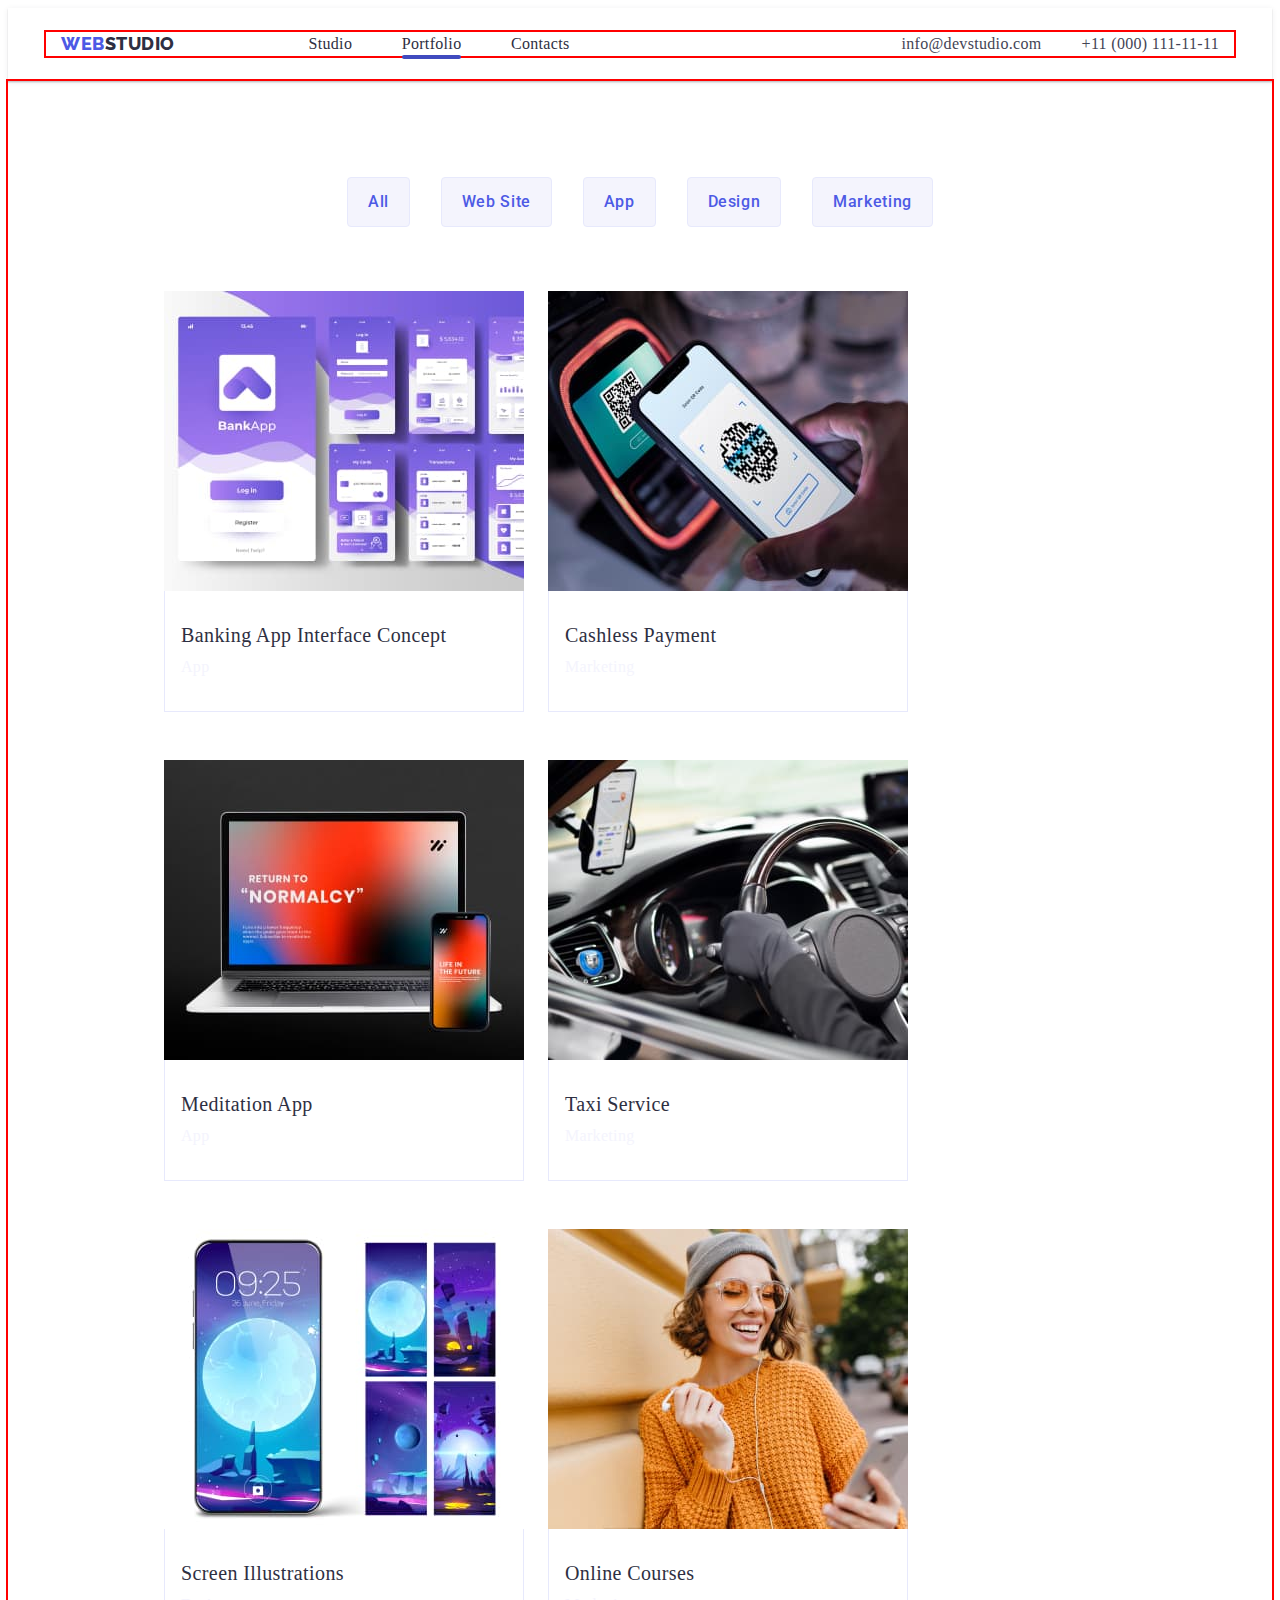
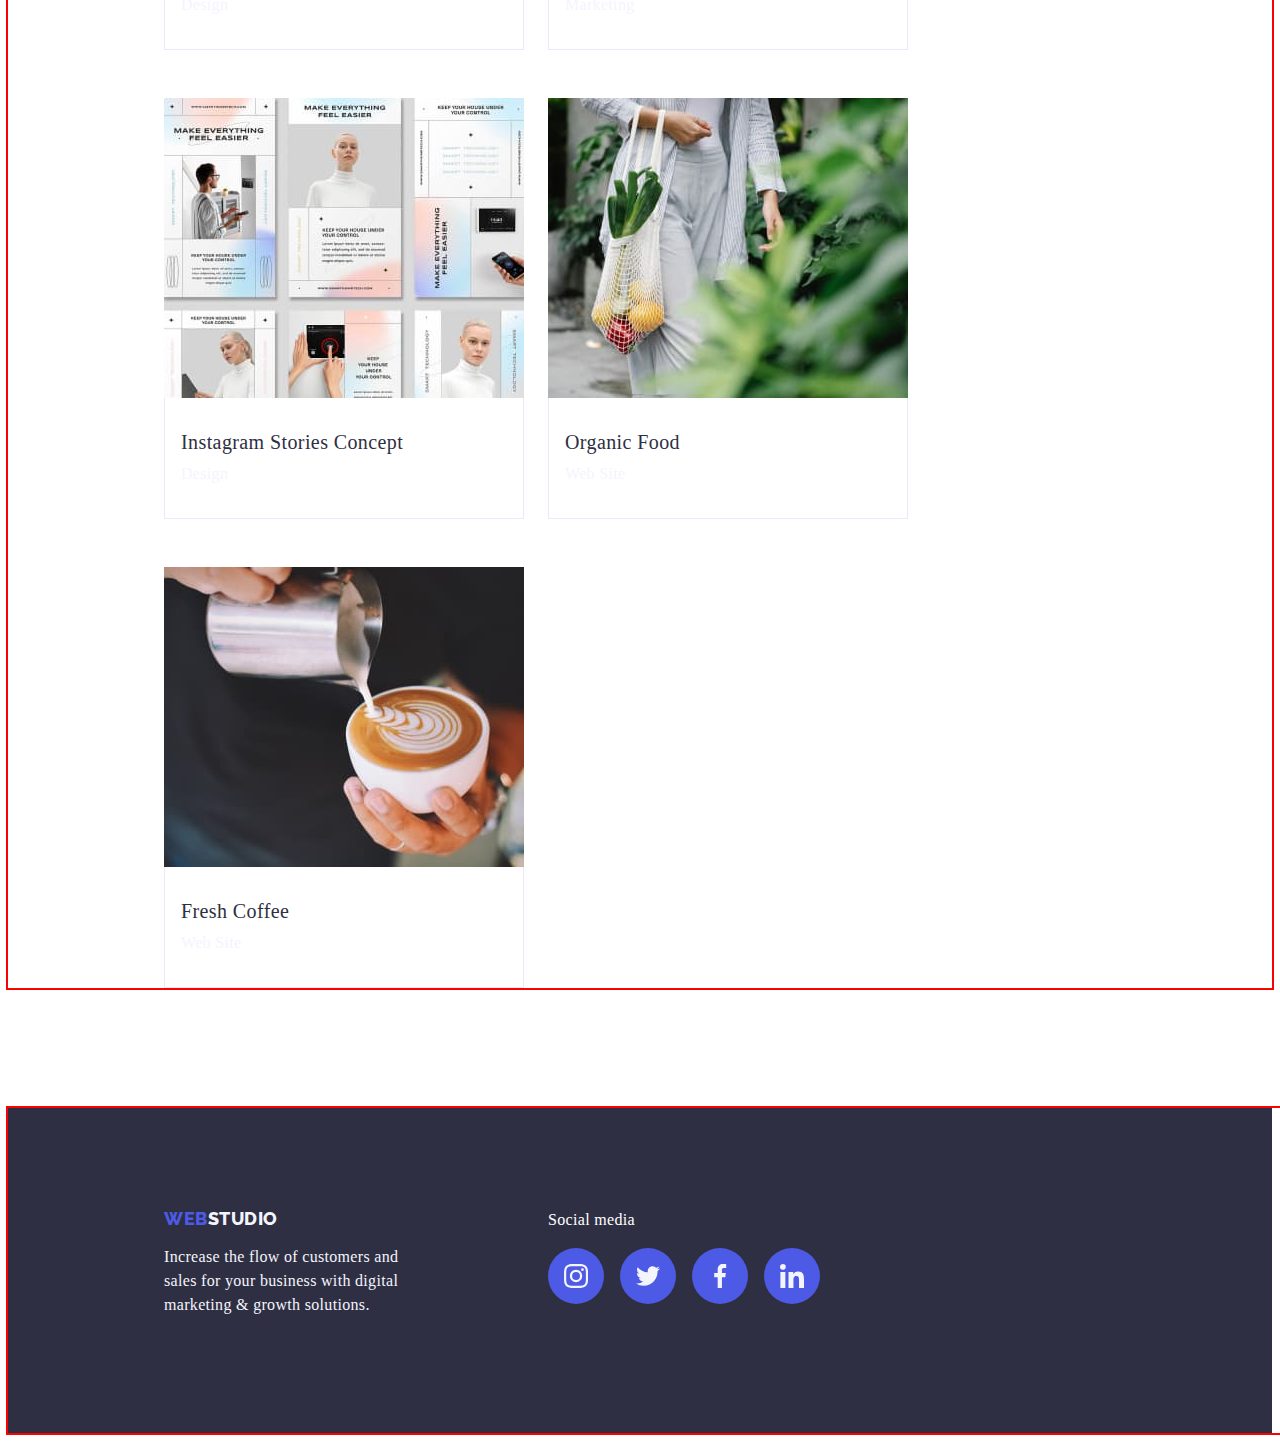
==== commit 9b6122c6: "goit-markup-hw-04(3)" ====
--- a/portfolio.html
+++ b/portfolio.html
@@ -72,7 +72,7 @@
                         </a>
 
                     </li>
-                    <li class="menu-item link">
+                    <li class="menu-item">
                         <a href="" class="menu-item-link link">
 
                             <div class="menu-cover-block">
@@ -135,14 +135,12 @@
 
                     </li>
                     <li class="menu-item"><a href="" class="menu-item-link link">
-                            <div class="menu-item-overflow">
+                            <div class="menu-cover-block">
                                 <img class="menu-list-image" src="./images/img-10.jpg" alt="girl-with-phone"
                                     width="360">
-                                <div class="menu-cover-block">
-                                    <p class="menu-cover-paragraph">14 Stylish and User-Friendly App Design Concepts ·
-                                        Task Manager App · Calorie Tracker App · Exotic Fruit Ecommerce App ·
-                                        Cloud Storage App</p>
-                                </div>
+                                <p class="menu-cover-paragraph">14 Stylish and User-Friendly App Design Concepts ·
+                                    Task Manager App · Calorie Tracker App · Exotic Fruit Ecommerce App ·
+                                    Cloud Storage App</p>
                             </div>
                             <div class="menu-item-container">
                                 <h2 class="menu-item-title">Online Courses</h2>
@@ -200,31 +198,45 @@
             </div>
         </section>
     </main>
-    <footer class="footer">
+    <footer class=" footer">
         <div class="container footer-container">
-            <a href="./index.html" class="footer-logo link">Web<span class="studio">Studio</span></a>
-            <p class=" footer-paragraph">Increase the flow of customers and sales for your business with digital
-                marketing & growth solutions.</p>
+            <div class="footer-logo-container">
+                <a href="./index.html" class="footer-logo link">Web<span class="studio">Studio</span></a>
+                <p class="footer-paragraph">Increase the flow of customers and sales for your business with digital
+                    marketing & growth solutions.</p>
+            </div>
             <div class="footer-item-container">
-                <h3 class="social-media-title">Social media</h3>
+                <p class="social-media-title">Social media</p>
                 <ul class="footer-icon-container">
-                    <li class="footer-soc-icon"><svg width="24" height="24">
-                            <use href="./images/icons.svg#icon-instagram-1"></use>
-                        </svg></li>
-                    <li class="footer-soc-icon"><svg width="24" height="24">
-                            <use href="./images/icons.svg#icon-twitter-1"></use>
-                        </svg></li>
-                    <li class="footer-soc-icon"><svg width="24" height="24">
-                            <use href="./images/icons.svg#icon-facebook-1"></use>
-                        </svg></li>
-                    <li class="footer-soc-icon"><svg width="24" height="24">
-                            <use href="./images/icons.svg#icon-linkedin-1"></use>
-                        </svg>
+                    <li class="soc-icon">
+                        <a class="footer-soc-link" href="" aria-lable="instagram" target="_blank"
+                            rel="noopener noreferrer"><svg class="footer-soc-icon" width="24" height="24">
+                                <use href="./images/icons.svg#icon-instagram-1"></use>
+                            </svg>
+                        </a>
+                    </li>
+                    <li class="soc-icon">
+                        <a class="footer-soc-link" href="" aria-lable="twitter" target="_blank"
+                            rel="noopener noreferrer"><svg class="footer-soc-icon" width="24" height="24">
+                                <use href="./images/icons.svg#icon-twitter-1"></use>
+                            </svg></a>
+                    </li>
+                    <li class="soc-icon">
+                        <a class="footer-soc-link" href="" aria-lable="facebook" target="_blank"
+                            rel="noopener noreferrer"><svg class="footer-soc-icon" width="24" height="24">
+                                <use href="./images/icons.svg#icon-facebook-1"></use>
+                            </svg></a>
+                    </li>
+                    <li class="soc-icon">
+                        <a class="footer-soc-link" href="" aria-lable="linkedin" target="_blank"
+                            rel="noopener noreferrer"><svg class="footer-soc-icon" width="24" height="24">
+                                <use href="./images/icons.svg#icon-linkedin-1"></use>
+                            </svg></a>
                     <li>
                 </ul>
             </div>
+
         </div>
-
     </footer>
 </body>
 
--- a/css/styles.css
+++ b/css/styles.css
@@ -92,7 +92,8 @@
     letter-spacing: 0.03em;
     color: var(--logo-web-color);
     text-transform: uppercase;
-    margin-right: 76px
+    margin-right: 76px;
+    transition: color 250ms cubic-bezier(0.4, 0, 0.2, 1);
 }
 
 .link {
@@ -124,13 +125,12 @@
     letter-spacing: 0.02em;
     color: var(--title-color);
     padding: 24px 0;
-    color: #404bbf;
 }
 
 .header-item:hover,
 .header-item:focus {
     color: #404bbf;
-    transition: color var(--transition);
+    ;
 }
 
 .current {
@@ -164,6 +164,7 @@
     line-height: 1.5;
     letter-spacing: 0.02em;
     color: var(--paragraph-color);
+    transition: color 250ms cubic-bezier(0.4, 0, 0.2, 1);
 }
 
 .address-item:hover,
@@ -174,20 +175,20 @@
 
 .hero {
     background: var(--title-color);
-
-}
-
-.hero-container {
-    display: flex;
-    flex-direction: column;
-    justify-content: center;
-    gap: 48px;
     background-image: linear-gradient(rgba(46, 47, 66, 0.7), rgba(46, 47, 66, 0.7)), url(../images/people-office\ 1.jpg);
-    padding: 188px 0;
     background-size: cover;
     max-width: 1440px;
     background-repeat: no-repeat;
     background-position: center;
+    margin: 0 auto;
+}
+
+.hero-container {
+    display: flex;
+    flex-direction: column;
+    justify-content: center;
+    gap: 48px;
+    padding: 188px 0;
 }
 
 .hero-title {
@@ -224,7 +225,7 @@
 .hero-btn:hover,
 .hero-btn:focus {
     background-color: #404BBF;
-    transition: background-color var(--transition);
+    transition: background-color 250ms cubic-bezier(0.4, 0, 0.2, 1);
 }
 
 .qualities {
@@ -397,13 +398,16 @@
     display: flex;
     align-items: center;
     justify-content: center;
-    fill: #FFFFFF;
 }
 
 .soc-link:hover,
 .soc-link:focus {
     background-color: #404bbf;
     transition: background-color var(--transition);
+}
+
+.team-soc-icon {
+    fill: #f4f4fd
 }
 
 .customers {
@@ -435,6 +439,8 @@
 
 .customers-item {
     width: calc ((100% - 120 px) / 6);
+    transition: border-color 250ms cubic-bezier(0.4, 0, 0.2, 1),
+        color 250ms cubic-bezier(0.4, 0, 0.2, 1);
 }
 
 .customers-list-link {
@@ -444,9 +450,9 @@
     display: flex;
     align-items: center;
     justify-content: center;
-    fill: var(--link-customer-color);
+    color: var(--link-customer-color);
     border-radius: 4px;
-    transition: border-color, color var(--transition)
+    transition: border-color, color var(--transition);
 }
 
 .customers-list-link:hover,
@@ -494,10 +500,12 @@
 }
 
 .footer-paragraph {
+    width: 264px;
     font-size: 16px;
     line-height: 1.5;
     letter-spacing: 0.02em;
     color: #F4F4FD;
+    margin-bottom: 16px;
 }
 
 .footer-item-container {
@@ -532,7 +540,7 @@
     width: 40px;
     height: 40px;
     padding: 8px;
-    transition: background-color var(--transition);
+    transition: background-color 250ms cubic-bezier(0.4, 0, 0.2, 1);
 }
 
 .footer-soc-link {
@@ -632,11 +640,11 @@
 
 .menu-item-link {
     display: block;
-
-}
-
-.menu-item-link :hover,
-.menu-item-link :focus {
+    transition: box-shadow 250ms cubic-bezier(0.4, 0, 0.2, 1);
+}
+
+.menu-item-link:hover,
+.menu-item-link:focus {
     box-shadow: 0px 1px 6px rgba(46, 47, 66, 0.08), 0px 1px 1px rgba(46, 47, 66, 0.16), 0px 2px 1px rgba(46, 47, 66, 0.08);
     transform: translateY(0%);
 }
@@ -655,7 +663,7 @@
     font-size: 16px;
     line-height: 1.5;
     letter-spacing: 0.02em;
-    color: var(--paragraph-color);
+    color: var(--icon-color);
 }
 
 .menu-cover-block {
@@ -688,12 +696,13 @@
     height: 100%;
     background-color: rgba(46, 47, 66, 0.6);
     transition: opacity 250ms cubic-bezier(0.4, 0, 0.2, 1), visibility 250ms cubic-bezier(0.4, 0, 0.2, 1);
+    background-color: rgba(46, 47, 66, 0.4);
 }
 
 .modal {
     width: 408px;
     min-height: 584px;
-    background-color: rgba(46, 47, 66, 0.4);
+    background: #fcfcfc;
     border-radius: 4px;
     position: absolute;
     top: 50%;
@@ -712,6 +721,7 @@
     border: 1px solid rgba(0, 0, 0, 0.1);
     border-radius: 50%;
     cursor: pointer;
+    width: 24px;
     height: 24px;
     display: flex;
     align-items: center;
@@ -720,14 +730,14 @@
     transition: background-color 250ms cubic-bezier(0.4, 0, 0.2, 1), border 250ms cubic-bezier(0.4, 0, 0.2, 1);
 }
 
-.modal-btn :hover,
-.modal-btn :focus {
+.modal-btn:hover,
+.modal-btn:focus {
     background-color: #404bbf;
     border: none;
 }
 
-.modal-btn :hover .modal-btn-icon,
-.modal-btn :focus .modal-btn-icon {
+.modal-btn:hover .modal-btn-icon,
+.modal-btn:focus .modal-btn-icon {
     fill: #ffffff;
 }
 
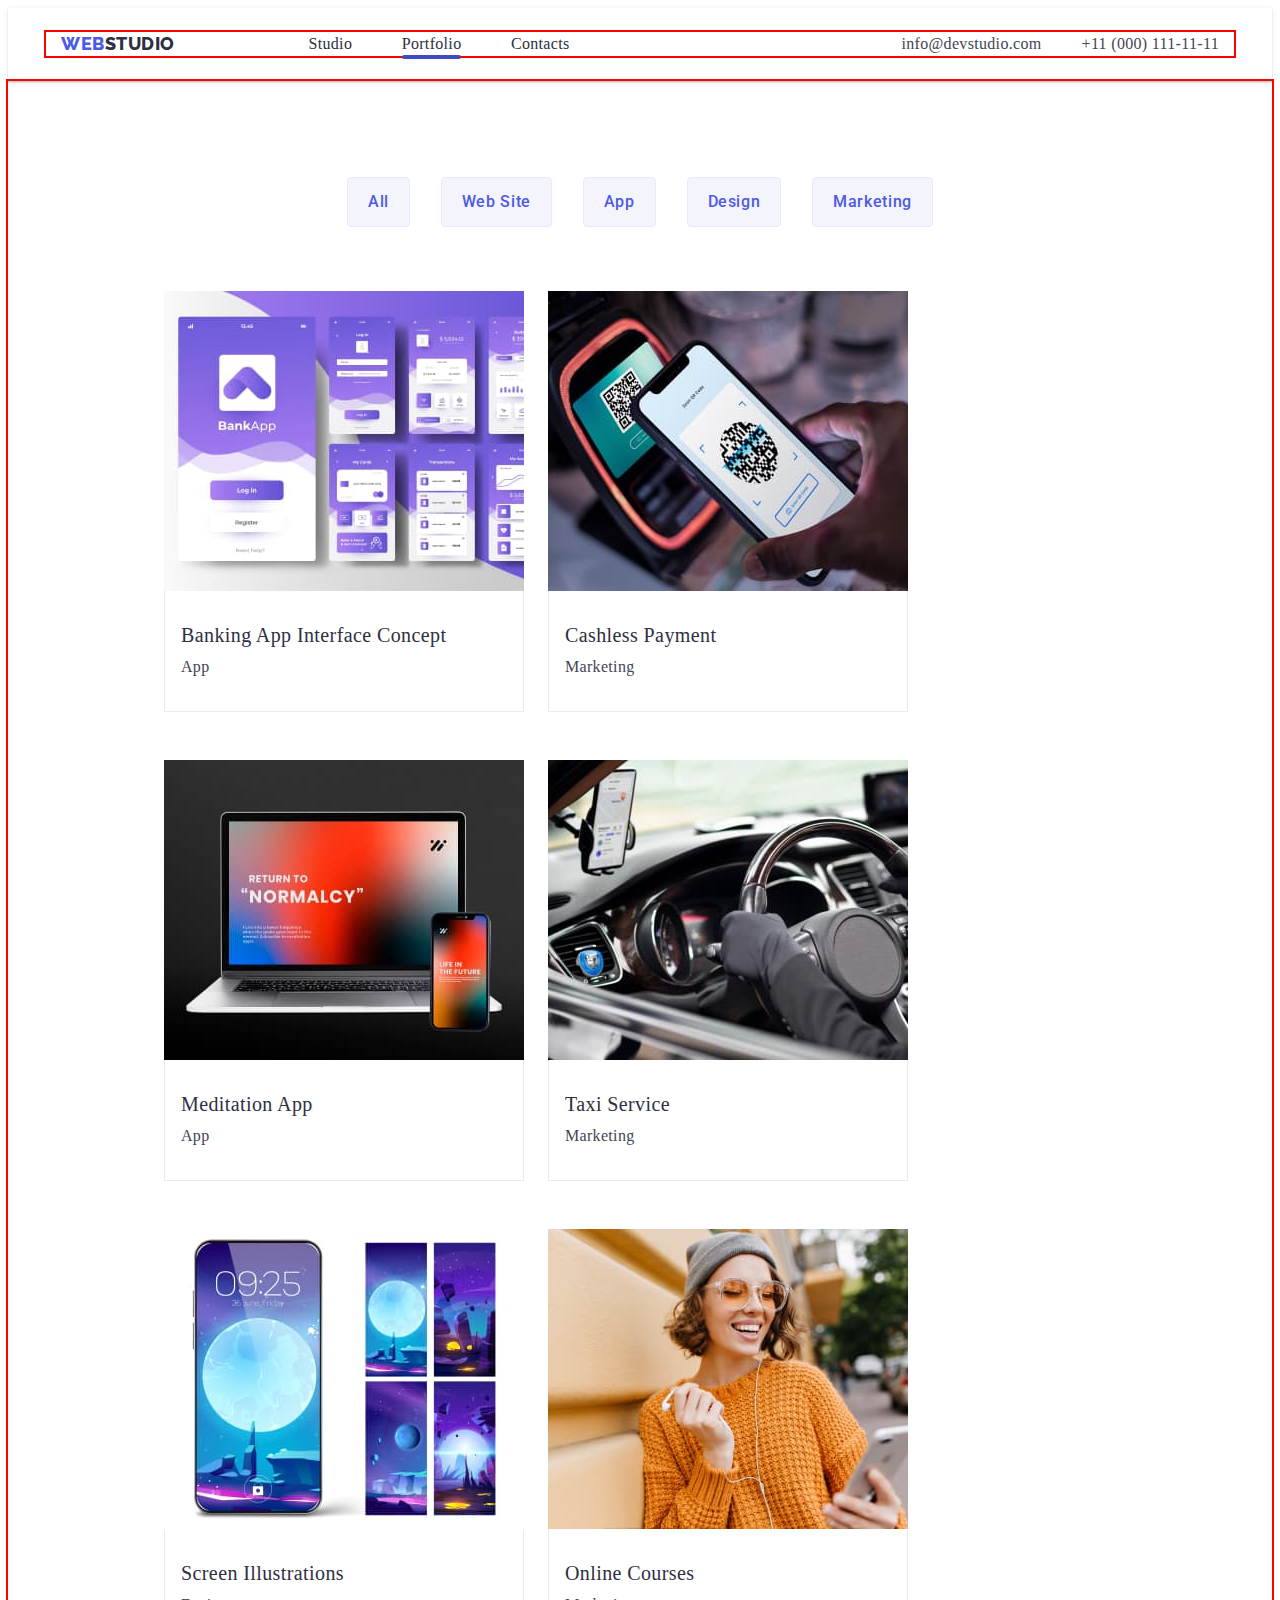
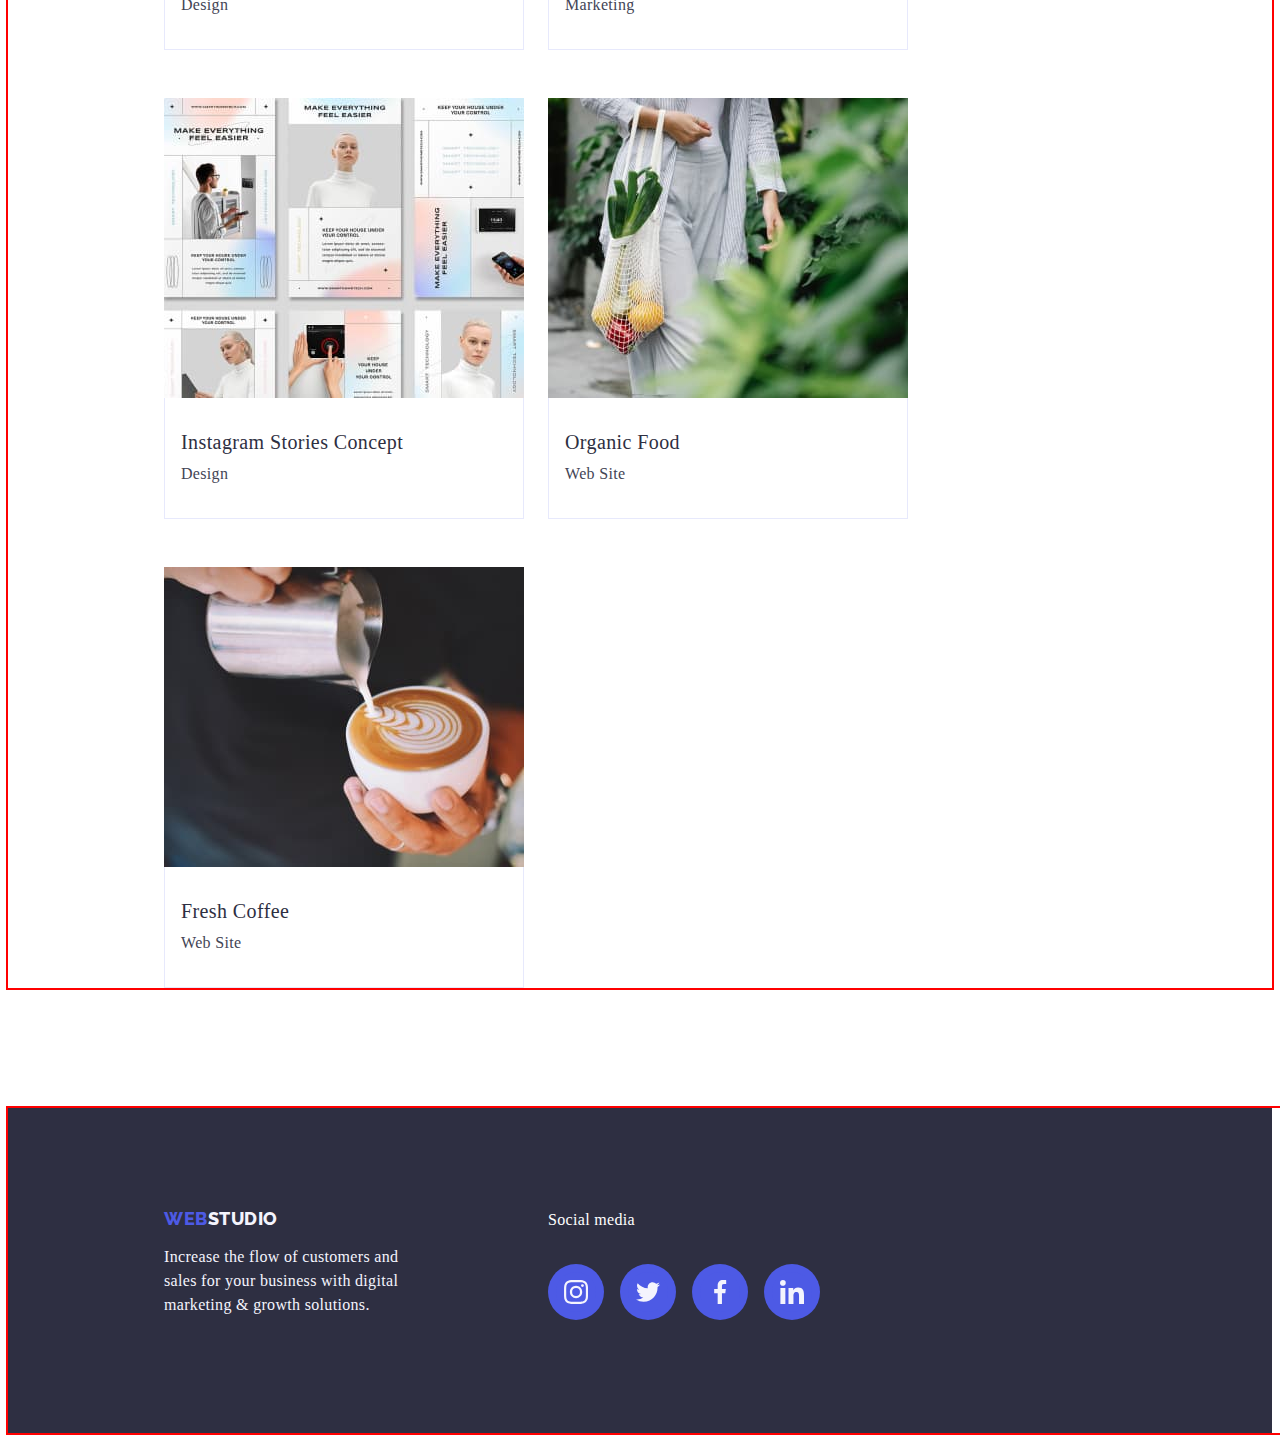
==== commit 74034acd: "goit-markup-hw-04(4)" ====
--- a/portfolio.html
+++ b/portfolio.html
@@ -7,7 +7,7 @@
     <meta name="viewport" content="width=device-width, initial-scale=1.0">
     <link rel="stylesheet" href="https://cdnjs.cloudflare.com/ajax/libs/modern-normalize/2.0.0/modern-normalize.min.css"
         integrity="sha512-4xo8blKMVCiXpTaLzQSLSw3KFOVPWhm/TRtuPVc4WG6kUgjH6J03IBuG7JZPkcWMxJ5huwaBpOpnwYElP/m6wg=="
-        crossorigin="anonymous" referrerpolicy="no-referrer" />
+        crossorigin="anonymous" referrerpolicy="no-referrer">
     <link rel="stylesheet" href="./css/styles.css">
     <link rel="preconnect" href="https://fonts.googleapis.com">
     <link rel="preconnect" href="https://fonts.gstatic.com" crossorigin>
@@ -209,26 +209,26 @@
                 <p class="social-media-title">Social media</p>
                 <ul class="footer-icon-container">
                     <li class="soc-icon">
-                        <a class="footer-soc-link" href="" aria-lable="instagram" target="_blank"
+                        <a class="footer-soc-link" href="" aria-label="instagram" target="_blank"
                             rel="noopener noreferrer"><svg class="footer-soc-icon" width="24" height="24">
                                 <use href="./images/icons.svg#icon-instagram-1"></use>
                             </svg>
                         </a>
                     </li>
                     <li class="soc-icon">
-                        <a class="footer-soc-link" href="" aria-lable="twitter" target="_blank"
+                        <a class="footer-soc-link" href="" aria-label="twitter" target="_blank"
                             rel="noopener noreferrer"><svg class="footer-soc-icon" width="24" height="24">
                                 <use href="./images/icons.svg#icon-twitter-1"></use>
                             </svg></a>
                     </li>
                     <li class="soc-icon">
-                        <a class="footer-soc-link" href="" aria-lable="facebook" target="_blank"
+                        <a class="footer-soc-link" href="" aria-label="facebook" target="_blank"
                             rel="noopener noreferrer"><svg class="footer-soc-icon" width="24" height="24">
                                 <use href="./images/icons.svg#icon-facebook-1"></use>
                             </svg></a>
                     </li>
                     <li class="soc-icon">
-                        <a class="footer-soc-link" href="" aria-lable="linkedin" target="_blank"
+                        <a class="footer-soc-link" href="" aria-label="linkedin" target="_blank"
                             rel="noopener noreferrer"><svg class="footer-soc-icon" width="24" height="24">
                                 <use href="./images/icons.svg#icon-linkedin-1"></use>
                             </svg></a>
--- a/css/styles.css
+++ b/css/styles.css
@@ -93,7 +93,6 @@
     color: var(--logo-web-color);
     text-transform: uppercase;
     margin-right: 76px;
-    transition: color 250ms cubic-bezier(0.4, 0, 0.2, 1);
 }
 
 .link {
@@ -112,6 +111,8 @@
     justify-content: space-between;
     gap: 40px;
     margin-right: 332px;
+    color: #404bbf;
+    transition: color 250ms cubic-bezier(0.4, 0, 0.2, 1);
 }
 
 .list {
@@ -125,6 +126,7 @@
     letter-spacing: 0.02em;
     color: var(--title-color);
     padding: 24px 0;
+
 }
 
 .header-item:hover,
@@ -220,12 +222,12 @@
     display: block;
     min-width: 169px;
     border: none;
+    transition: background-color 250ms cubic-bezier(0.4, 0, 0.2, 1);
 }
 
 .hero-btn:hover,
 .hero-btn:focus {
     background-color: #404BBF;
-    transition: background-color 250ms cubic-bezier(0.4, 0, 0.2, 1);
 }
 
 .qualities {
@@ -439,8 +441,7 @@
 
 .customers-item {
     width: calc ((100% - 120 px) / 6);
-    transition: border-color 250ms cubic-bezier(0.4, 0, 0.2, 1),
-        color 250ms cubic-bezier(0.4, 0, 0.2, 1);
+    transition: border-color 250ms cubic-bezier(0.4, 0, 0.2, 1), color 250ms cubic-bezier(0.4, 0, 0.2, 1);
 }
 
 .customers-list-link {
@@ -525,6 +526,7 @@
     letter-spacing: 0.02em;
     color: #FFFFFF;
     padding-bottom: 16px;
+    margin-bottom: 16px;
 }
 
 
@@ -553,8 +555,8 @@
     justify-content: center;
 }
 
-.footer-soc-link :hover,
-.footer-soc-link :focus {
+.footer-soc-link:hover,
+.footer-soc-link:focus {
     background-color: #31d0aa;
 }
 
@@ -646,7 +648,6 @@
 .menu-item-link:hover,
 .menu-item-link:focus {
     box-shadow: 0px 1px 6px rgba(46, 47, 66, 0.08), 0px 1px 1px rgba(46, 47, 66, 0.16), 0px 2px 1px rgba(46, 47, 66, 0.08);
-    transform: translateY(0%);
 }
 
 .menu-item-title {
@@ -663,12 +664,17 @@
     font-size: 16px;
     line-height: 1.5;
     letter-spacing: 0.02em;
-    color: var(--icon-color);
+    color: var(--paragraph-color);
 }
 
 .menu-cover-block {
     position: relative;
     overflow: hidden;
+}
+
+.menu-item-link:hover .menu-cover-paragraph,
+.menu-item-link:focus .menu-cover-paragraph {
+    transform: translateY(0%);
 }
 
 .menu-cover-paragraph {
@@ -686,6 +692,7 @@
     width: 100%;
     transform: translateY(100%);
     transition: transform 250ms cubic-bezier(0.4, 0, 0.2, 1);
+    color: #f4f4fd;
 }
 
 .backdrop {
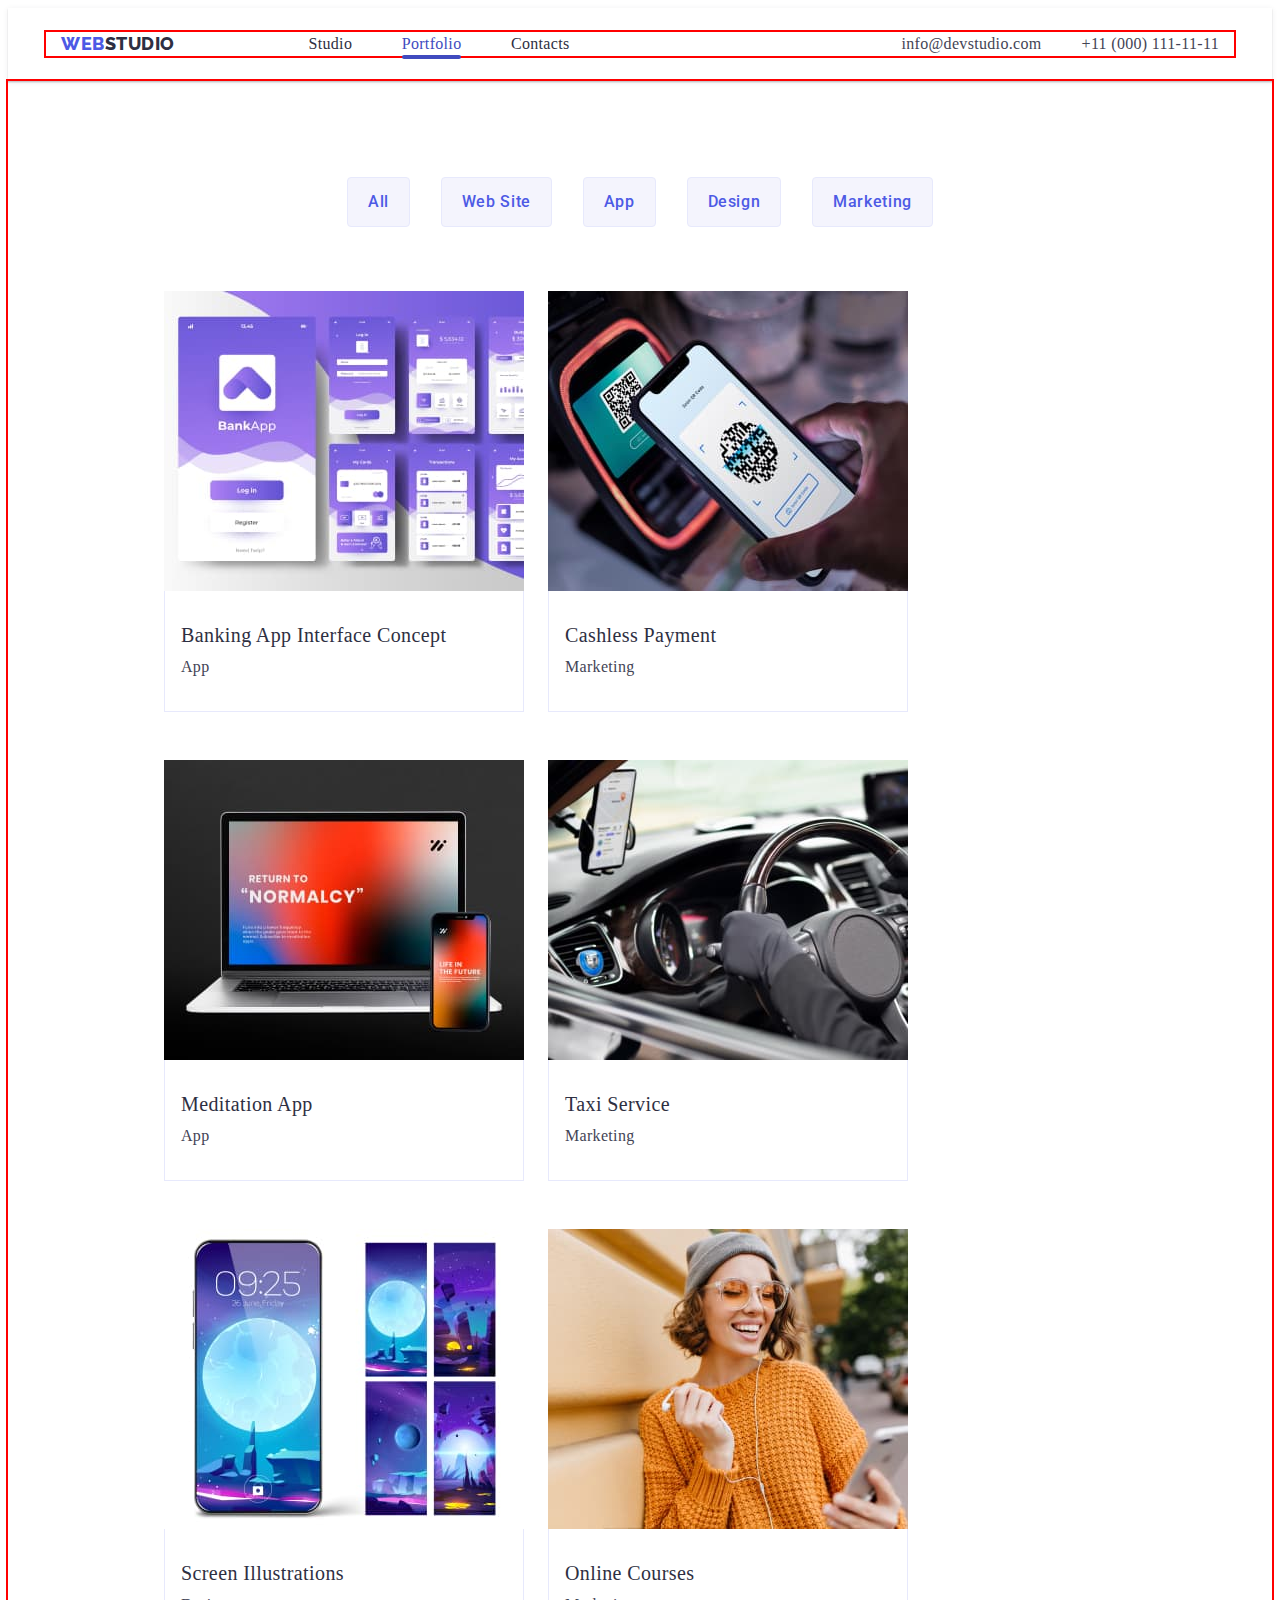
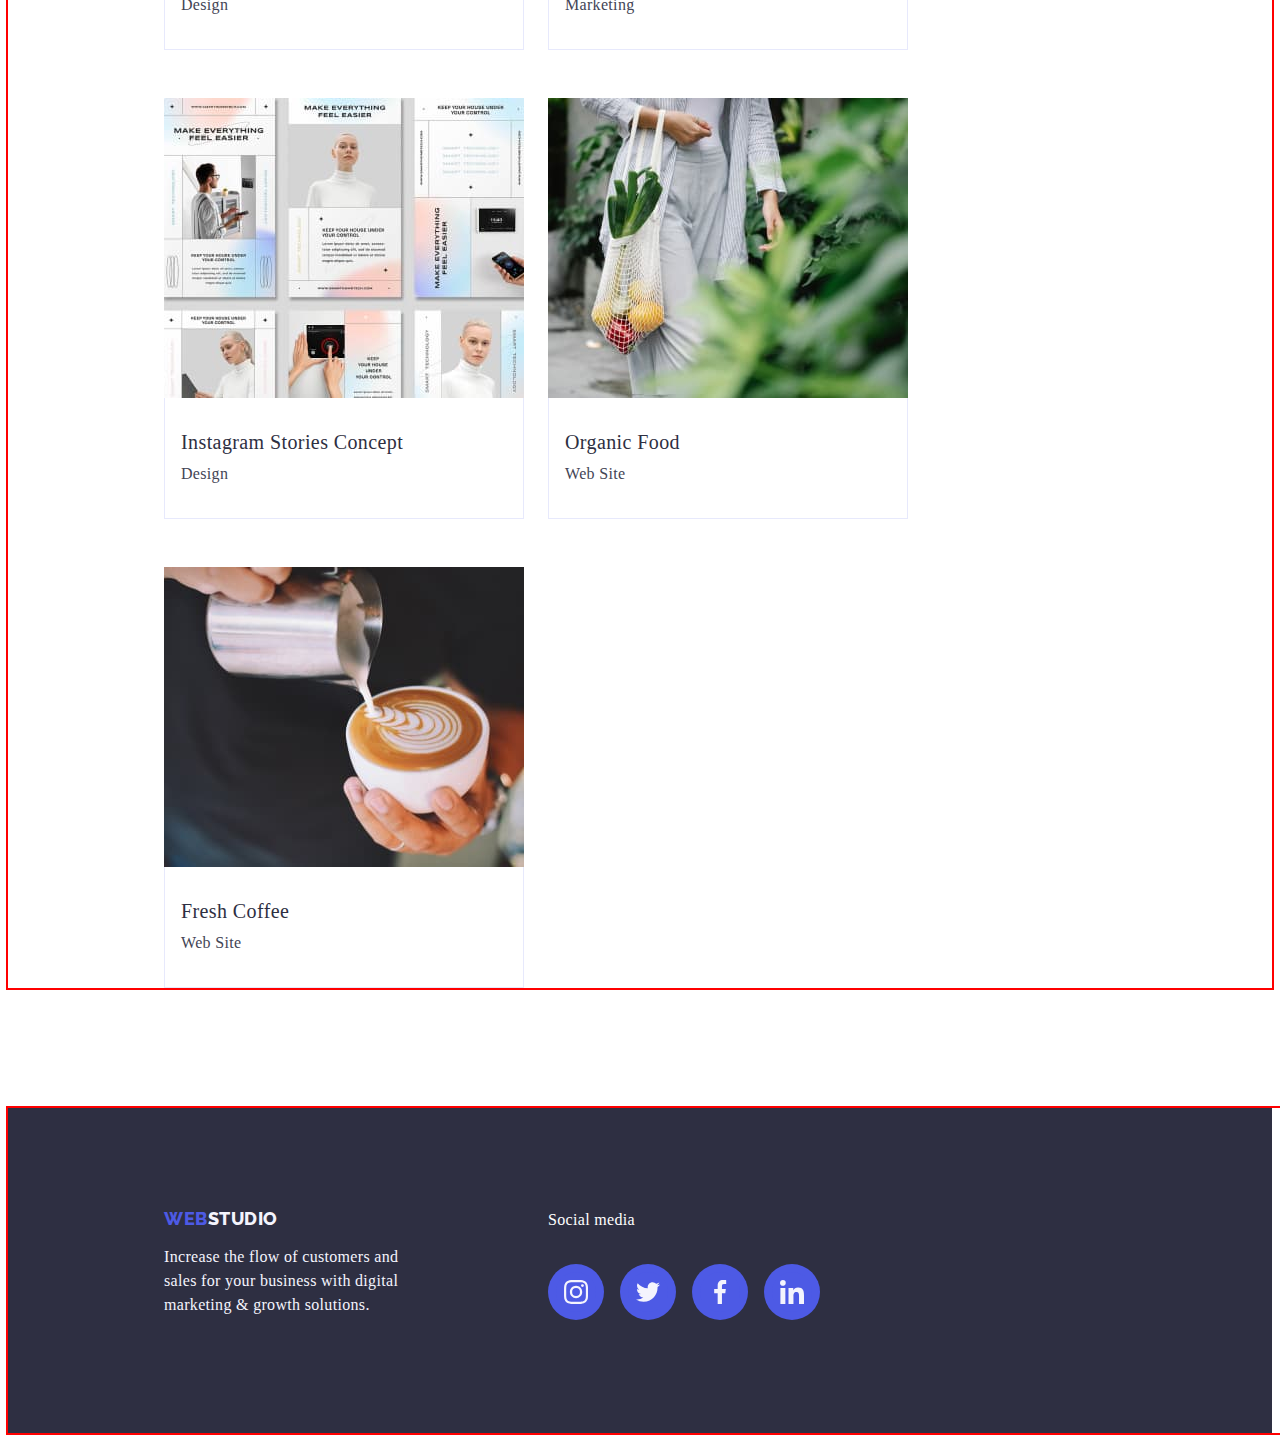
==== commit ba2ad9c8: "goit-markup-hw-04(5)" ====
--- a/portfolio.html
+++ b/portfolio.html
@@ -55,8 +55,6 @@
 
                 <ul class="menu-list list">
                     <li class="menu-item"><a href="" class="menu-item-link link">
-
-
                             <div class="menu-cover-block">
                                 <img class="menu-list-image" src="./images/img-5.jpg" alt="program-tabs" width="360">
                                 <p class="menu-cover-paragraph">14 Stylish and User-Friendly App Design Concepts · Task
--- a/css/styles.css
+++ b/css/styles.css
@@ -136,6 +136,8 @@
 }
 
 .current {
+    color: #404bbf;
+    transition зі значенням color 250ms cubic-bezier(0.4, 0, 0.2, 1);
     position: relative;
 }
 
@@ -177,20 +179,21 @@
 
 .hero {
     background: var(--title-color);
+
+    margin: 0 auto;
+}
+
+.hero-container {
+    display: flex;
+    flex-direction: column;
+    justify-content: center;
+    gap: 48px;
+    padding: 188px 0;
     background-image: linear-gradient(rgba(46, 47, 66, 0.7), rgba(46, 47, 66, 0.7)), url(../images/people-office\ 1.jpg);
     background-size: cover;
     max-width: 1440px;
     background-repeat: no-repeat;
     background-position: center;
-    margin: 0 auto;
-}
-
-.hero-container {
-    display: flex;
-    flex-direction: column;
-    justify-content: center;
-    gap: 48px;
-    padding: 188px 0;
 }
 
 .hero-title {
@@ -393,8 +396,6 @@
 }
 
 .soc-link {
-    width: 100%;
-    height: 100%;
     background-color: var(--link-color);
     border-radius: 50%;
     display: flex;
@@ -409,6 +410,8 @@
 }
 
 .team-soc-icon {
+    width: 100%;
+    height: 100%;
     fill: #f4f4fd
 }
 
@@ -441,7 +444,6 @@
 
 .customers-item {
     width: calc ((100% - 120 px) / 6);
-    transition: border-color 250ms cubic-bezier(0.4, 0, 0.2, 1), color 250ms cubic-bezier(0.4, 0, 0.2, 1);
 }
 
 .customers-list-link {
@@ -453,7 +455,7 @@
     justify-content: center;
     color: var(--link-customer-color);
     border-radius: 4px;
-    transition: border-color, color var(--transition);
+    transition: border-color 250ms cubic-bezier(0.4, 0, 0.2, 1), color 250ms cubic-bezier(0.4, 0, 0.2, 1);
 }
 
 .customers-list-link:hover,
